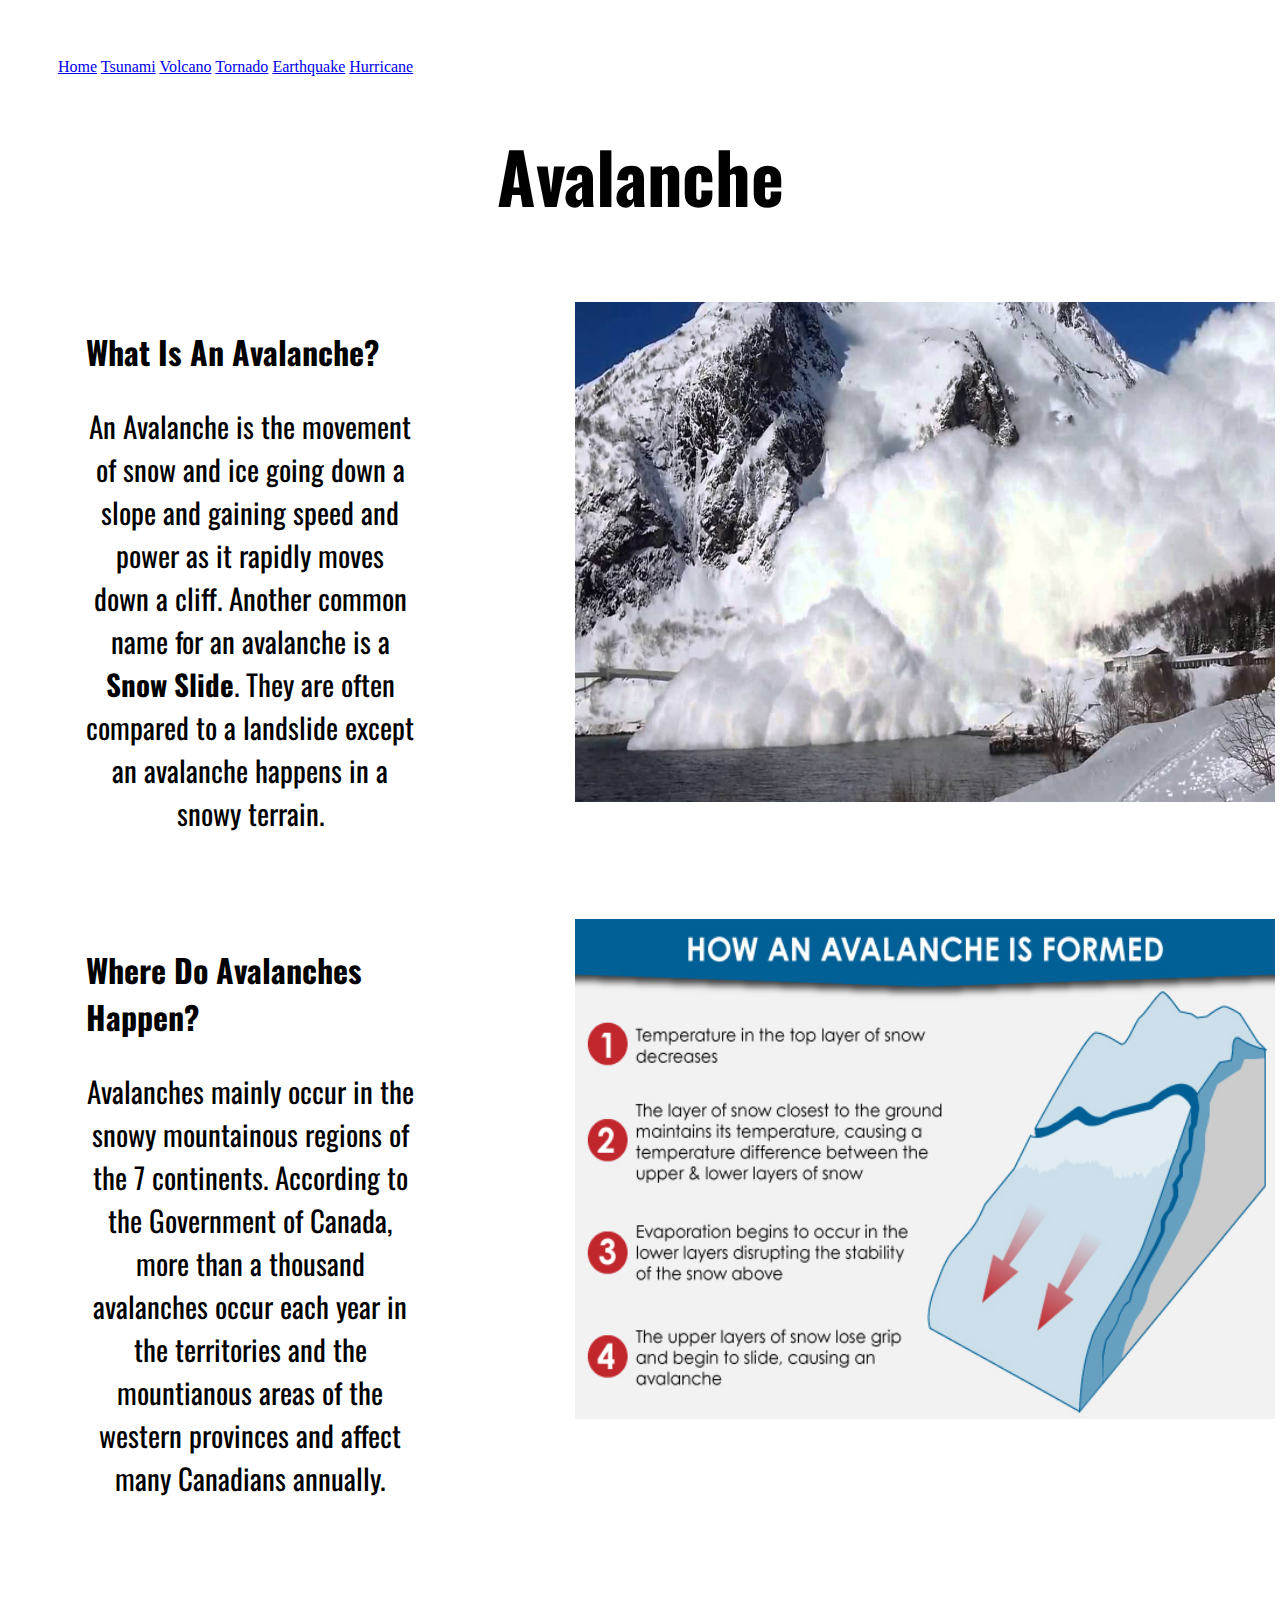
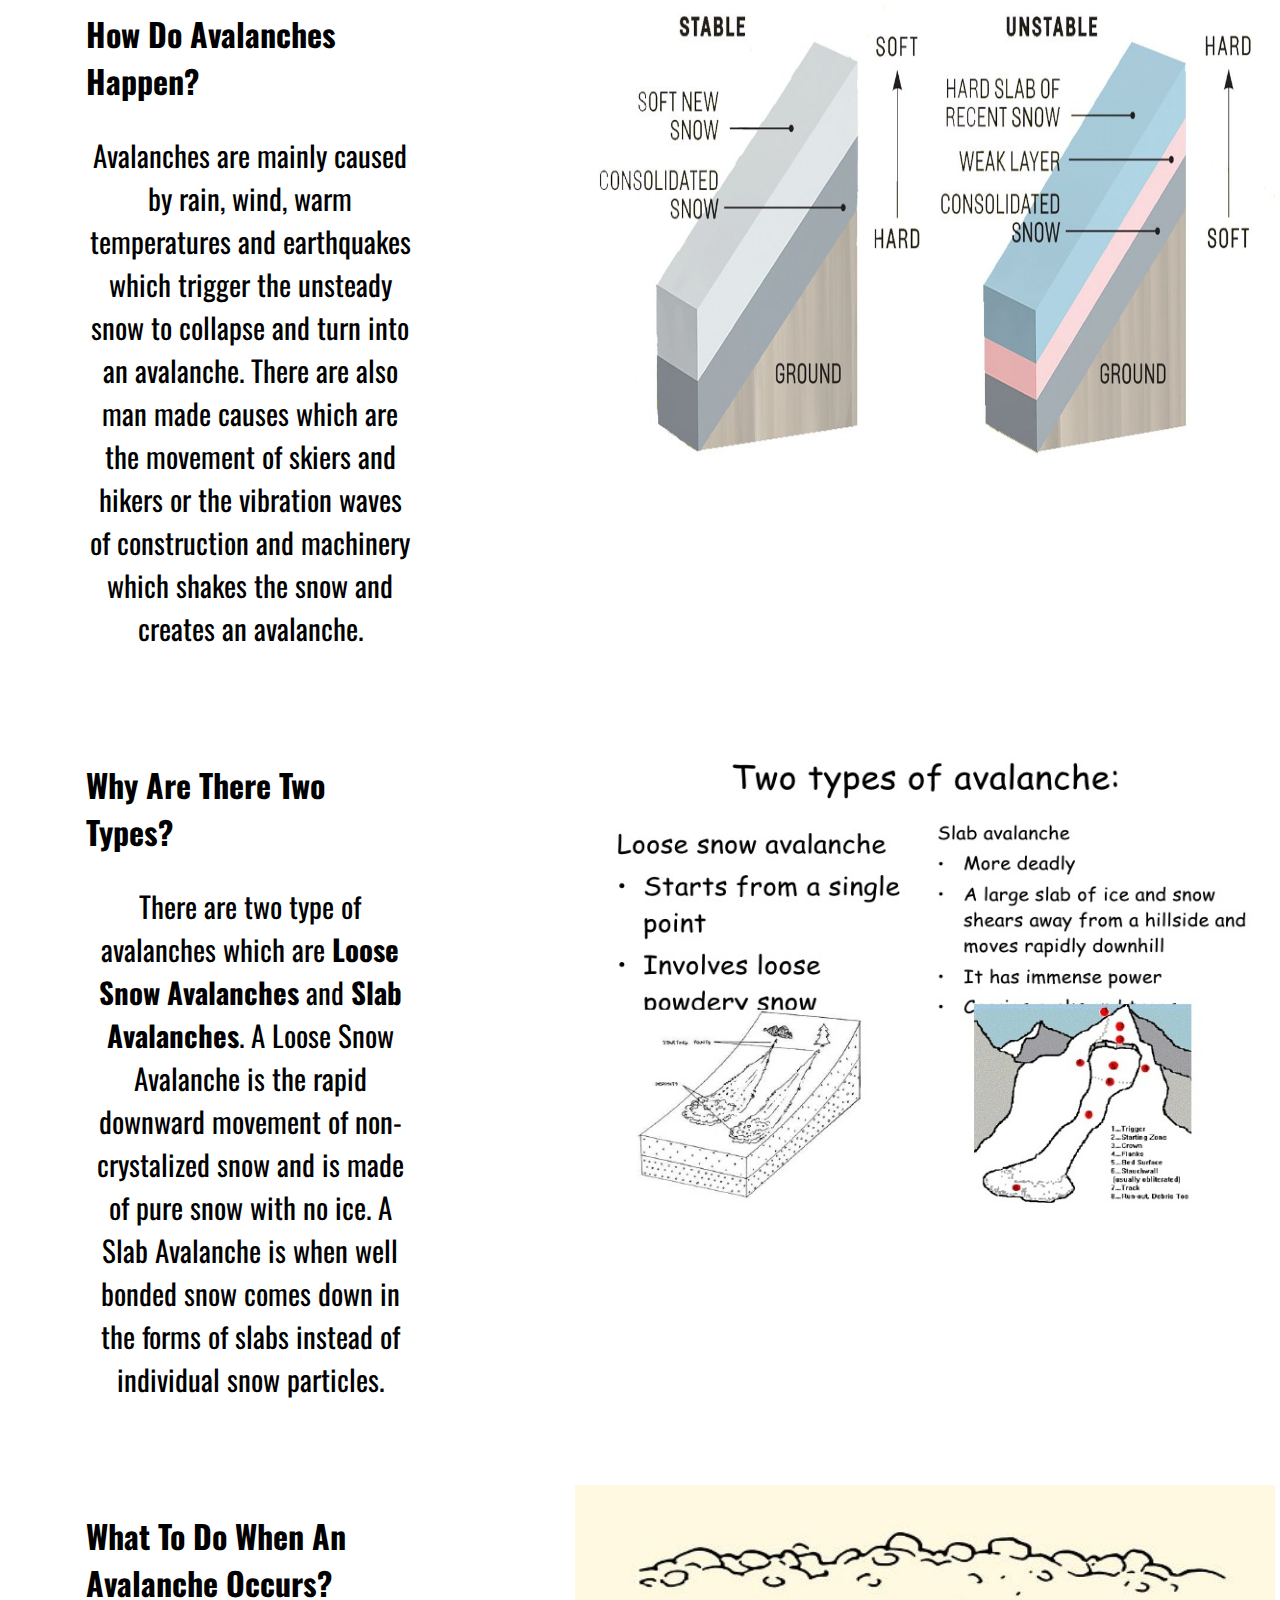
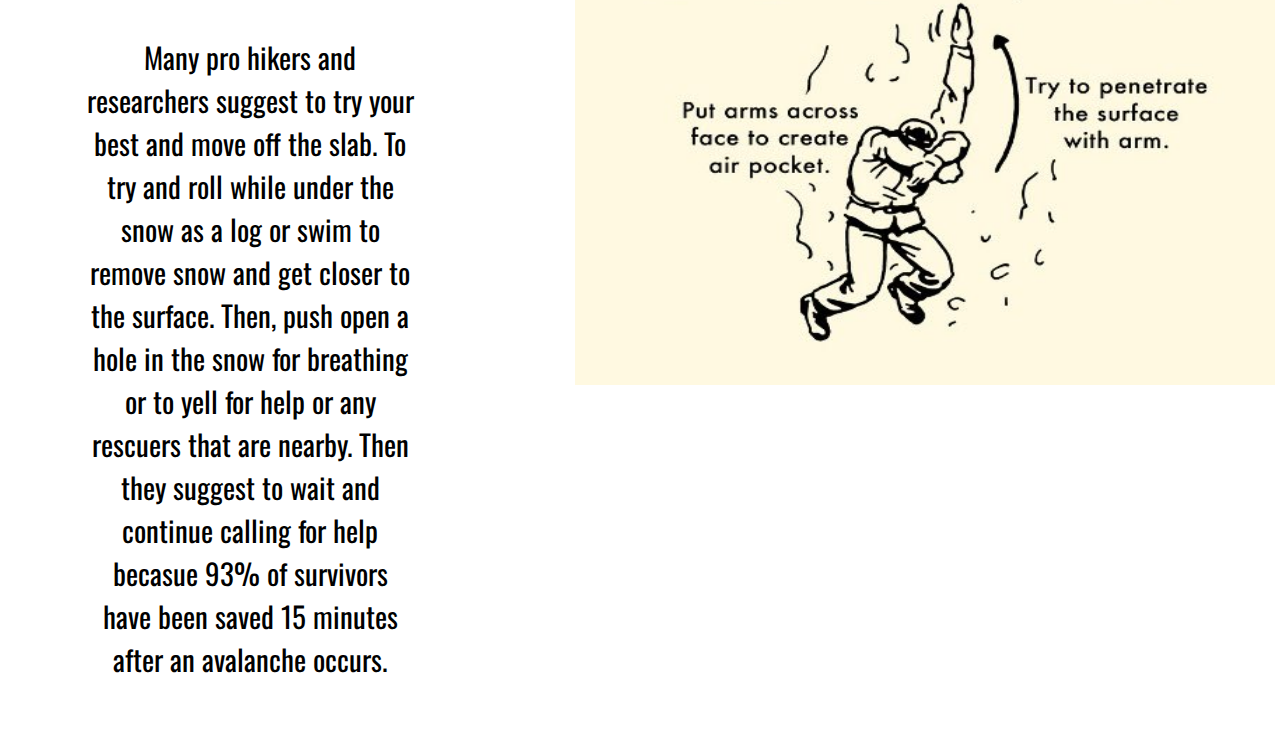
==== Avalanche.html @ 4d0003bf "Update Avalanche.html" ====
<!DOCTYPE html>
<html>
<head>
<link href="Avalanche.CSS" type="text/css" rel="stylesheet">
<link href="https://fonts.googleapis.com/css?family=Oswald" rel="stylesheet">  
  </head>
  <body>
  <a href="index.html">Home</a>
  <a href="Tsunami.html">Tsunami</a>
  <a href="Volcano.html">Volcano</a>
  <a href="Tornado.html">Tornado</a>
  <a href="Earthquake.html">Earthquake</a>
  <a href="Hurricanes.html">Hurricane</a>
    <h1>Avalanche</h1>
  <div class="grid">
     <div class="box a"><h2>What Is An Avalanche?</h2>
     <p>An Avalanche is the movement of snow and ice going down a slope and gaining speed and power as it rapidly moves down a cliff. Another
       common name for an avalanche is a <strong>Snow Slide</strong>. They are often compared to a landslide except an avalanche happens in a
       snowy terrain.</p></div>
    <div class="box b"></div>
    <div class="box c"><img src="What is an Avalanche.jpg"></div>
    <div class="box d"><h2>Where Do Avalanches Happen?</h2>
       <p>Avalanches mainly occur in the snowy mountainous regions of the 7 continents. According to the Government of Canada, more than a
         thousand avalanches occur each year in the territories and the mountianous areas of the western provinces and affect many Canadians
         annually.</p></div>
    <div class="box e"></div>
       <div class="box f"><img src="avalanche-formation.jpg"/></div>
       <div class="box g"><h2>How Do Avalanches Happen?</h2>
       <p>Avalanches are mainly caused by rain, wind, warm temperatures and earthquakes which trigger the unsteady snow to collapse and turn
         into an avalanche. There are also man made causes which are the movement of skiers and hikers or the vibration waves of construction
         and machinery which shakes the snow and creates an avalanche.</p></div>
    <div class="box h"></div>
    <div class="box i"><img src="avalanche-snowpack-chart- How Avalanches happen.jpg"/></div>
       <div class="box j"><h2>Why Are There Two Types?</h2>
       <p>There are two type of avalanches which are <strong>Loose Snow Avalanches</strong> and <strong>Slab Avalanches</strong>. A Loose Snow
         Avalanche is the rapid downward movement of non-crystalized snow and is made of pure snow with no ice. A Slab Avalanche is when well bonded
         snow comes down in the forms of slabs instead of individual snow particles.</p></div>
    <div class="box k"></div>
    <div class="box l"><img src="l10-avalanche-4-728-TWi types of avalanches.jpg"/></div>
       <div class="box m"><h2>What To Do When An Avalanche Occurs?</h2>
       <p>Many pro hikers and researchers suggest to try your best and move off the slab. To try and roll while under the snow as a log or 
         swim to remove snow and get closer to the surface. Then, push open a hole in the snow for breathing or to yell for help or any rescuers that
         are nearby. Then they suggest to wait and continue calling for help becasue 93% of survivors have been saved 15 minutes after an avalanche
         occurs.</p></div>
    <div class="box m"></div>
    <div class="box o"><img src="WHat to do during Avalanche.jpg"/></div>
     </div>
  </body>
</html>
---- Avalanche.CSS ----
body {
 background: #ffffff;
 margin: 20x;
 padding: 50px;
}

p {
 colour: #ffffff;
 background-color:;
 font-family: 'Oswald', sans-serif;
 font-size: 29px;
 text-align: center
}

h1 {
 font-family: 'Oswald', sans-serif;
 position: center;
 font-size: 70px;
 text-align: center;
}

h2 {
 font-family: 'Oswald', sans-serif;
 font-size: 32px;
}

h3 {
  font-size: 29px
}
li {
 font-family: 'Oswald', sans-serif;
  font-size: 25px;
}

.grid {
  font-family: 'Oswald', sans-serif;
  width: 1000x;
  height: 1600px;
  display: grid;
  grid-template-columns:33% 9% 30%;
  grid-template-rows:30% 30% 20;
}

.main image {
text-align: center;
}

.box {
  background-color: white;
  color: black;
  border-radius: 5px;
  padding: 28px;
}

img {    
  height:500px;
  width: 700px;  
 }

hr {
  height: 0px;
  color: black;
}
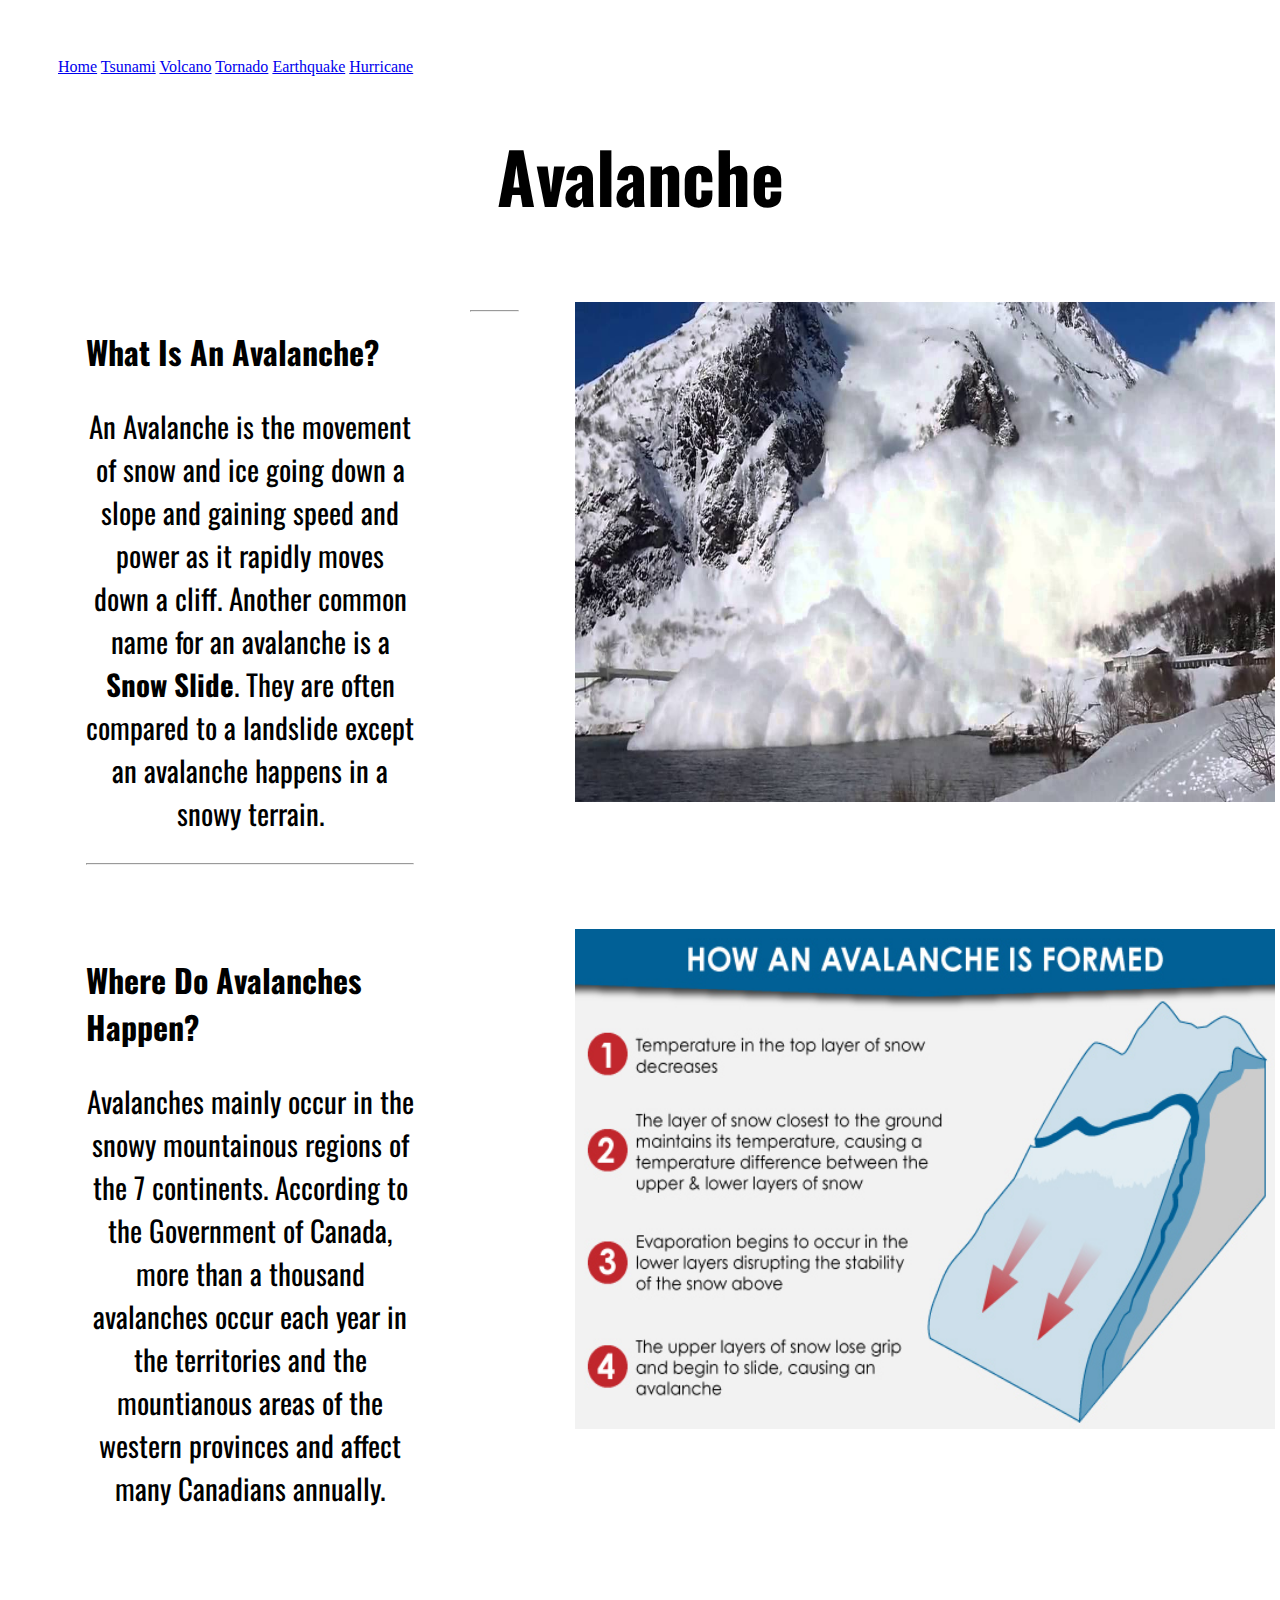
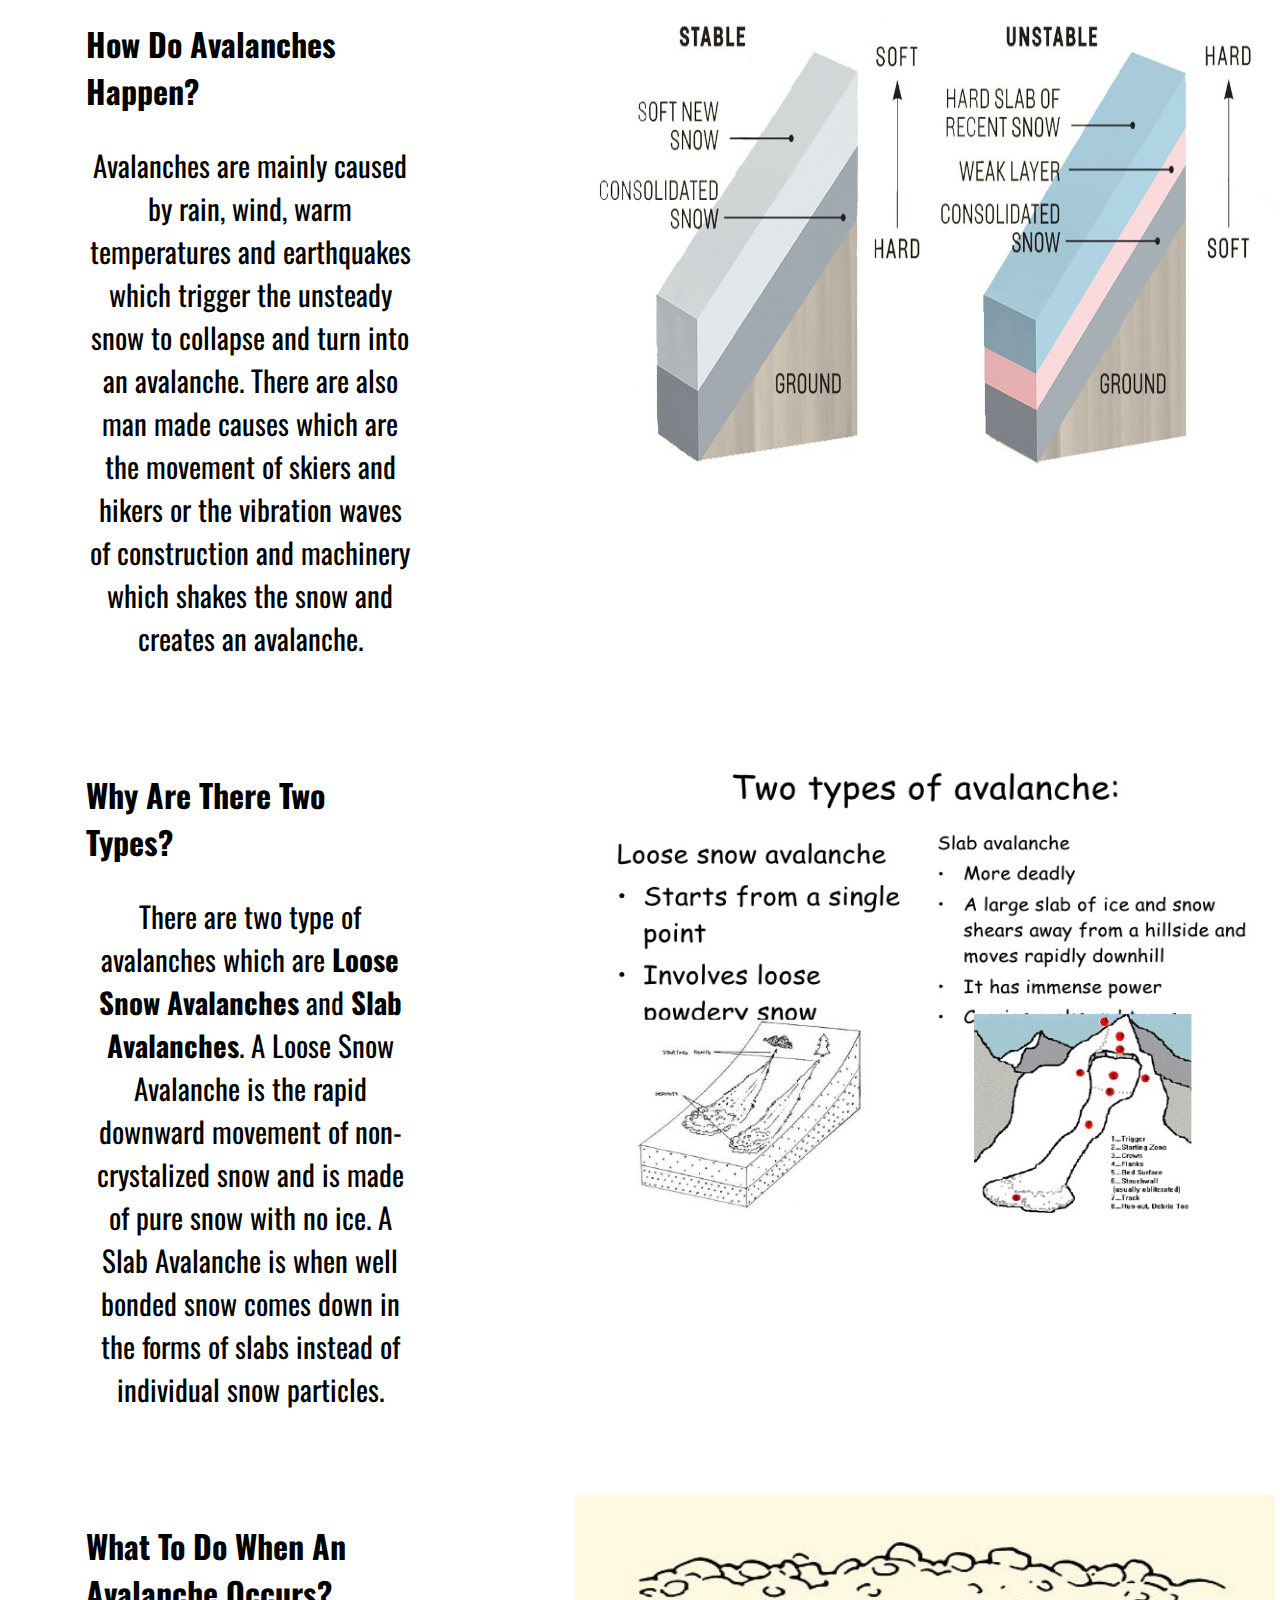
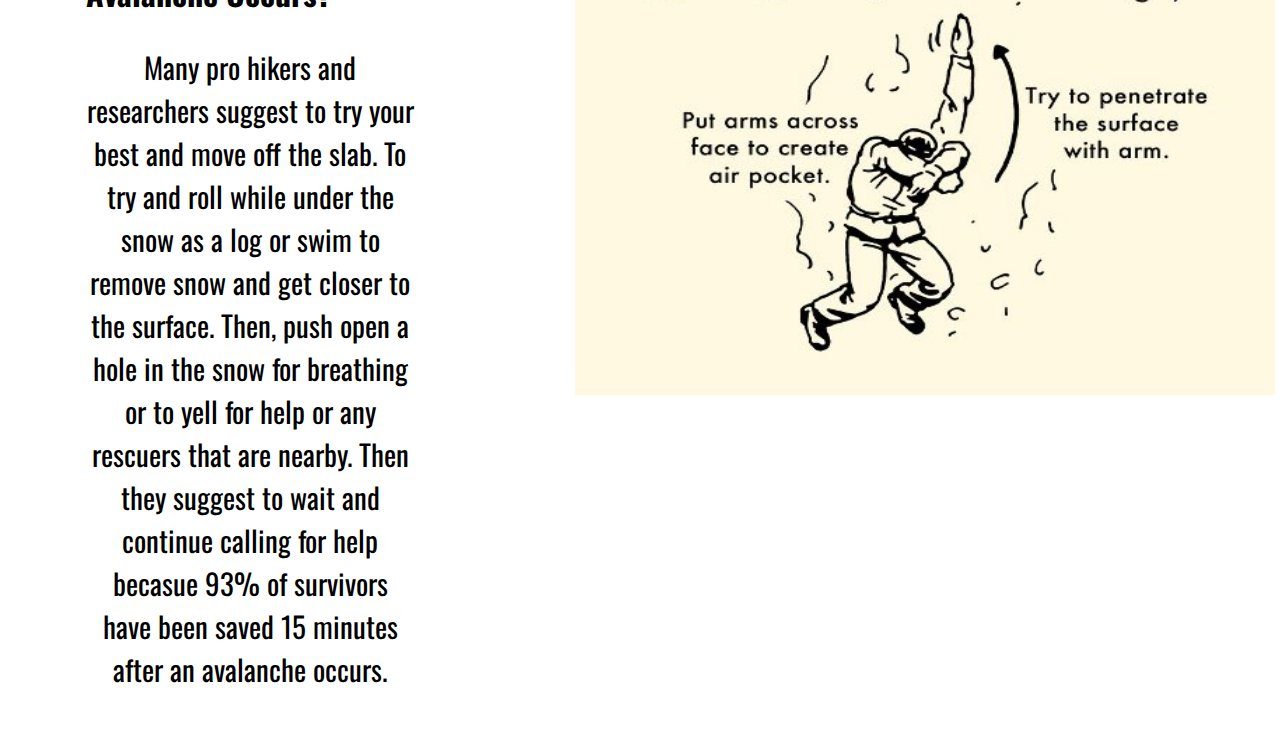
==== commit f677143a: "Update Avalanche.html" ====
--- a/Avalanche.html
+++ b/Avalanche.html
@@ -16,8 +16,8 @@
      <div class="box a"><h2>What Is An Avalanche?</h2>
      <p>An Avalanche is the movement of snow and ice going down a slope and gaining speed and power as it rapidly moves down a cliff. Another
        common name for an avalanche is a <strong>Snow Slide</strong>. They are often compared to a landslide except an avalanche happens in a
-       snowy terrain.</p></div>
-    <div class="box b"></div>
+       snowy terrain.</p><hr size = "10"></div>
+    <div class="box b"><hr size = "10"></div>
     <div class="box c"><img src="What is an Avalanche.jpg"></div>
     <div class="box d"><h2>Where Do Avalanches Happen?</h2>
        <p>Avalanches mainly occur in the snowy mountainous regions of the 7 continents. According to the Government of Canada, more than a
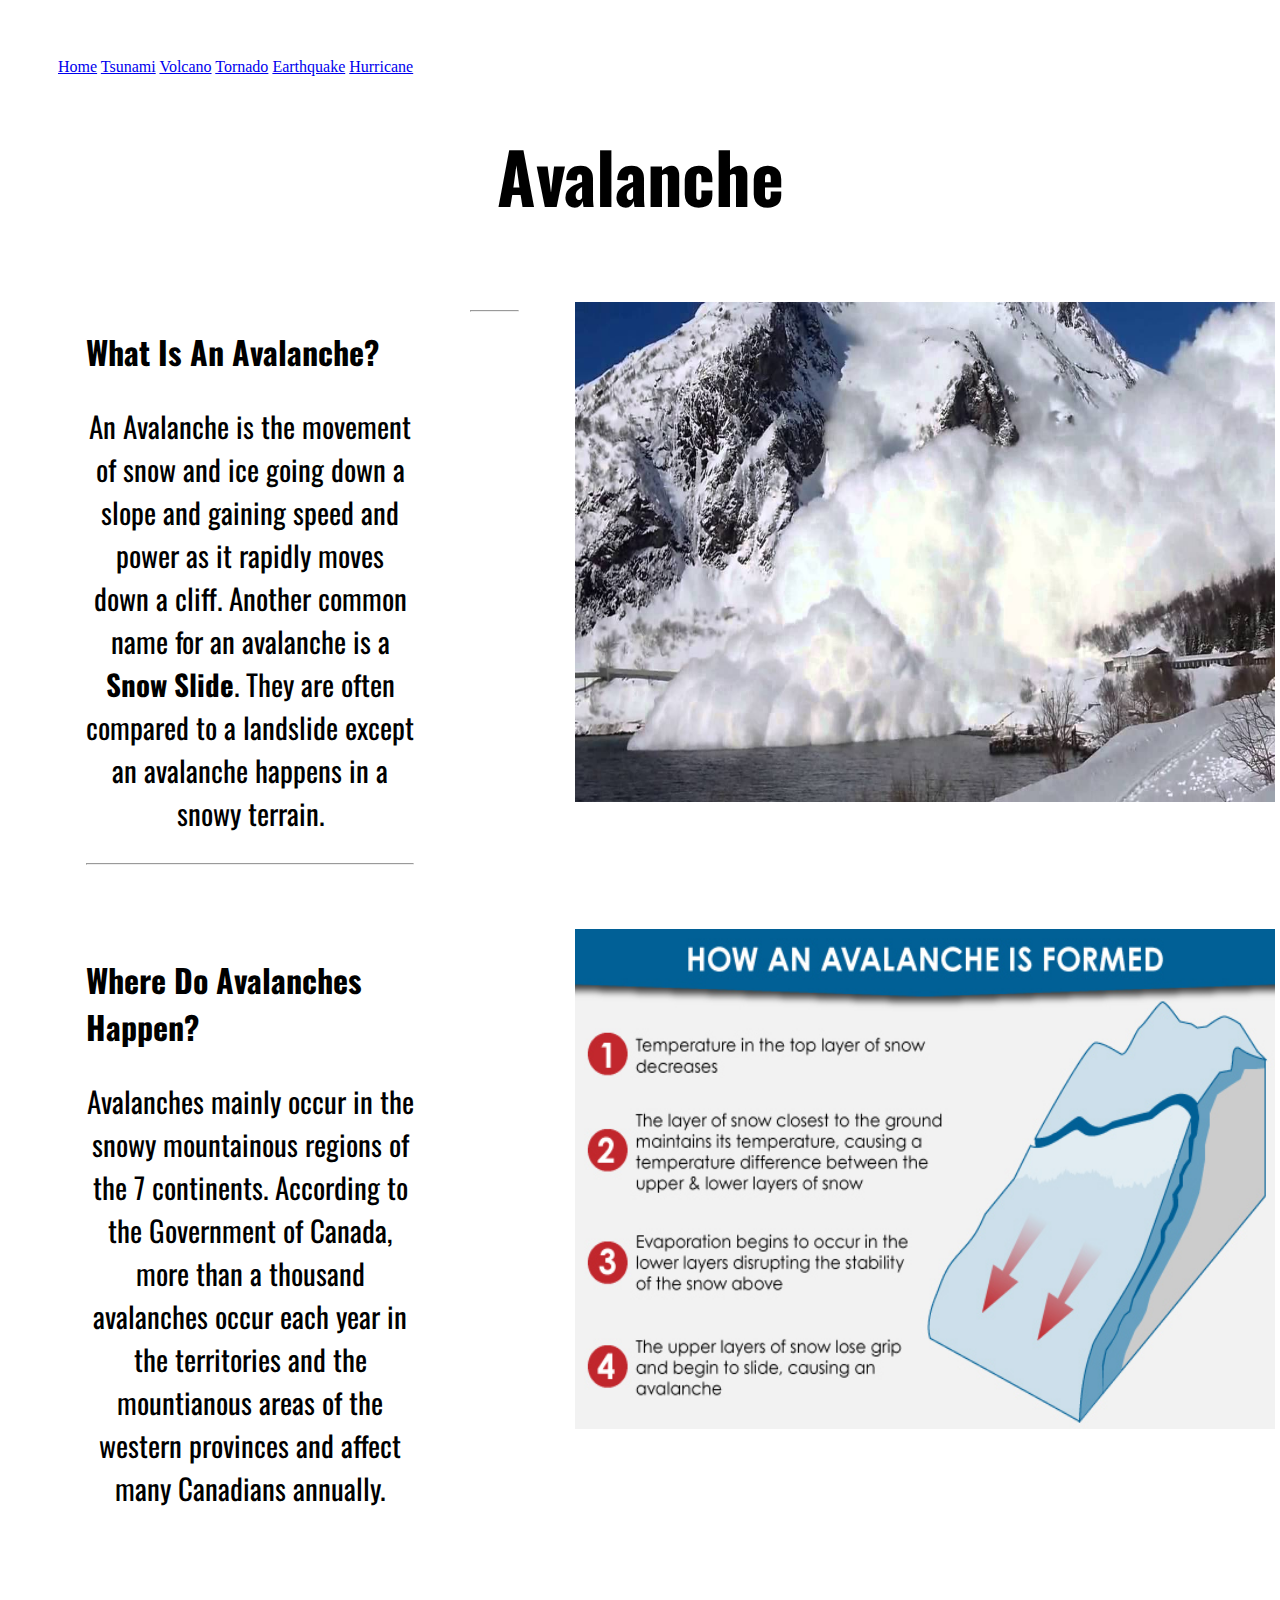
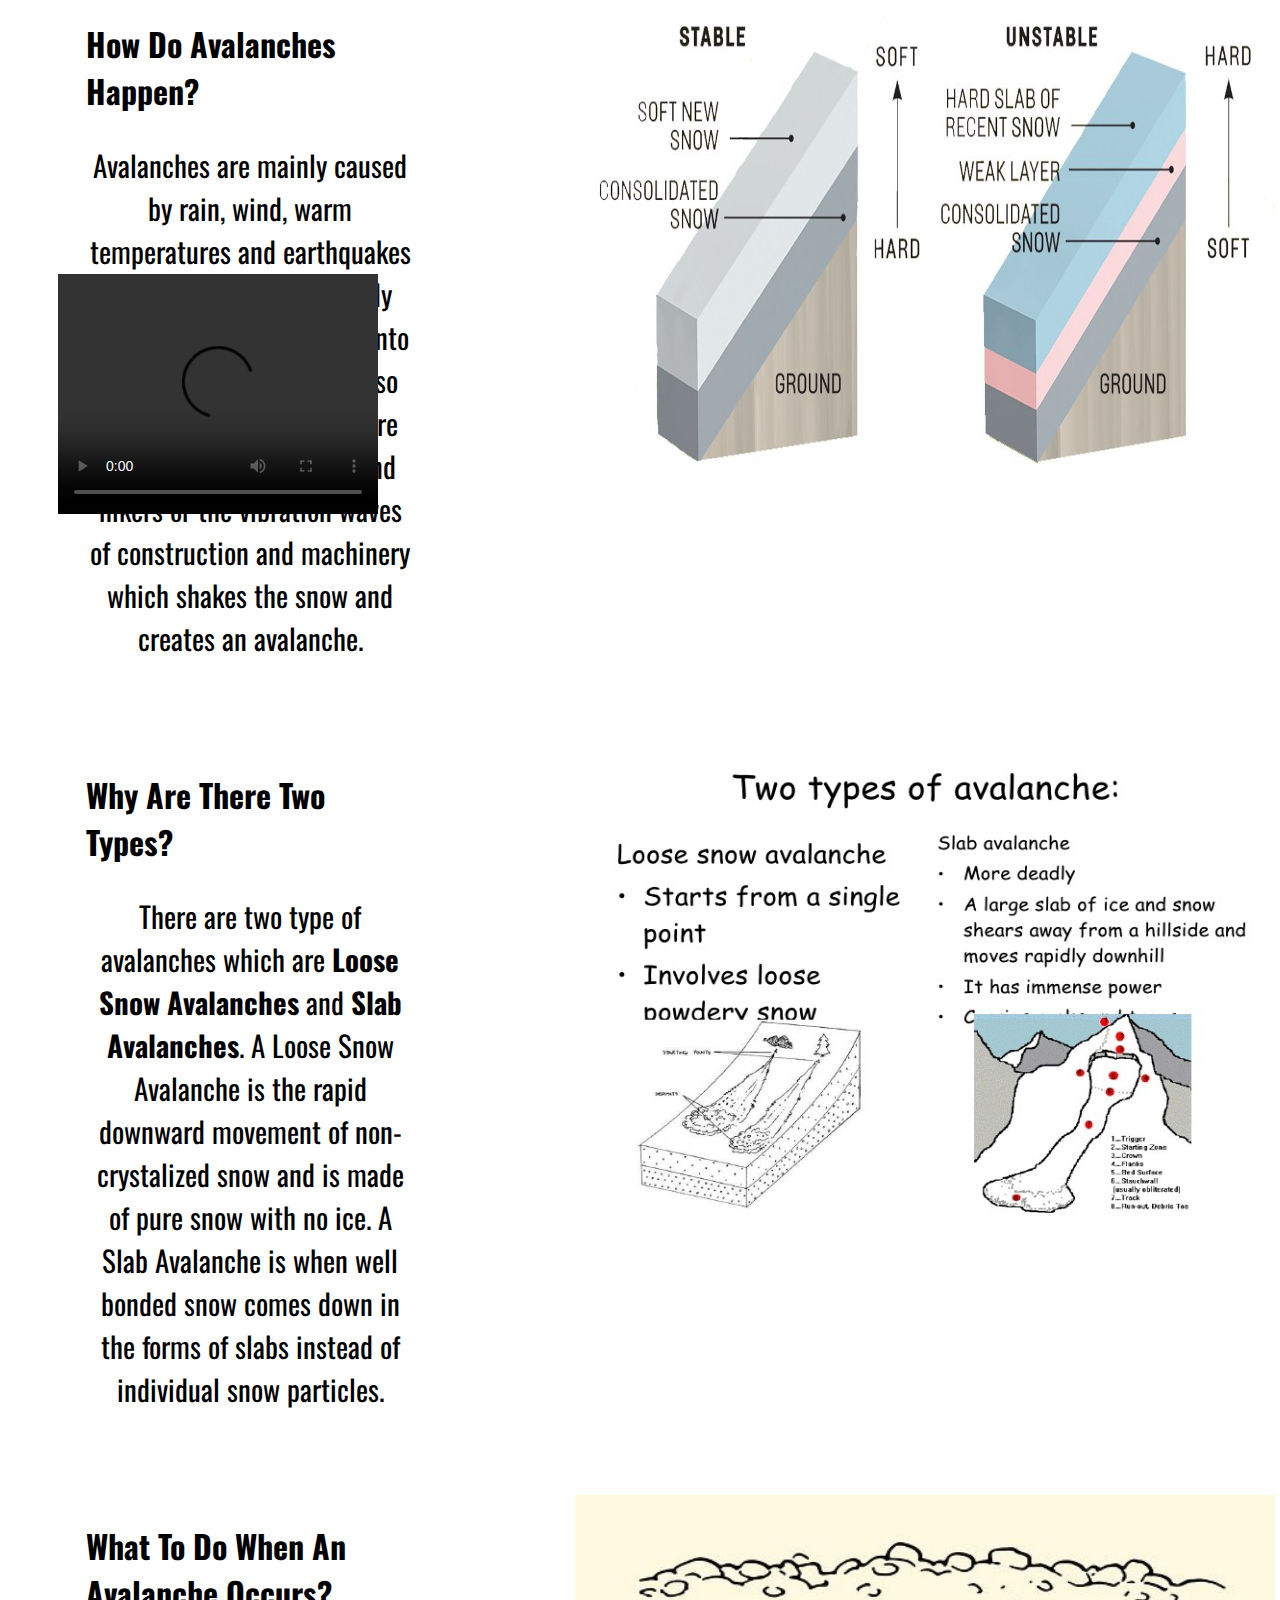
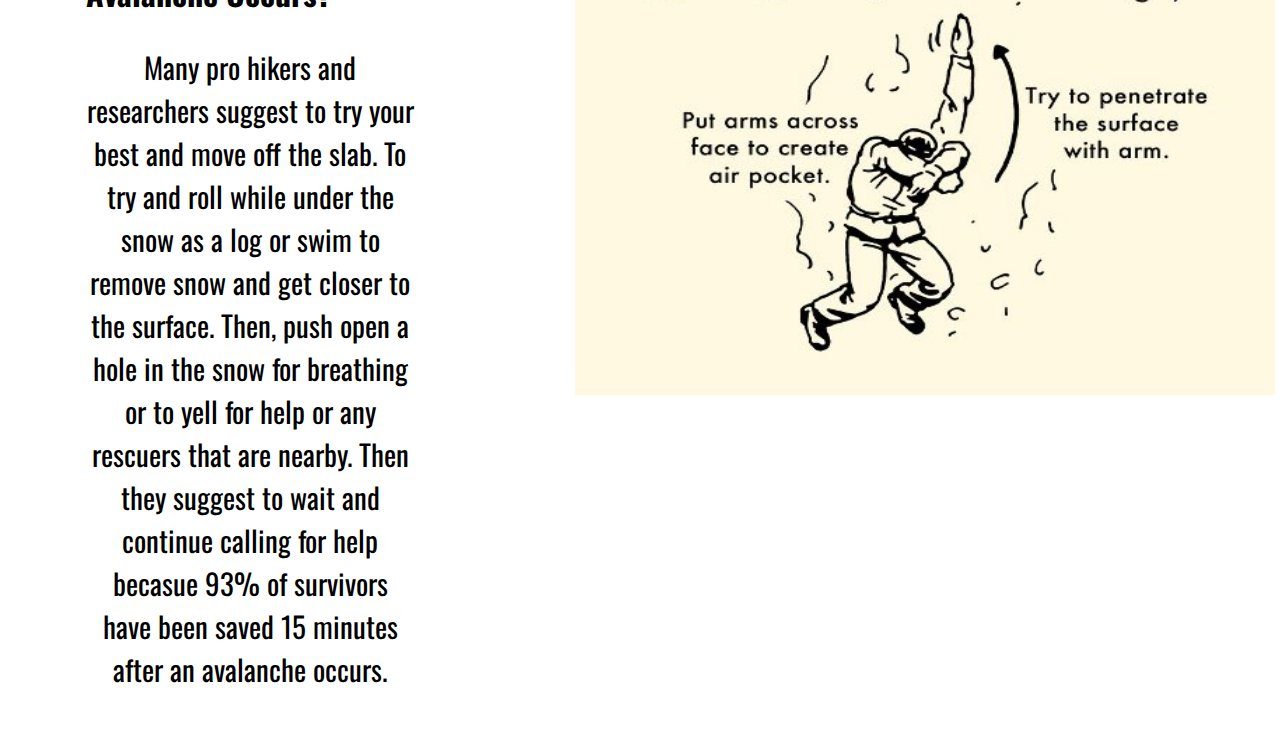
==== commit db798524: "Update Avalanche.html" ====
--- a/Avalanche.html
+++ b/Avalanche.html
@@ -45,5 +45,9 @@
     <div class="box m"></div>
     <div class="box o"><img src="WHat to do during Avalanche.jpg"/></div>
      </div>
+    <video width="320" height="240" controls>
+  <source src="<iframe width="560" height="315" src="https://www.youtube.com/embed/wcr1Sl-T9S0" frameborder="0" gesture="media" allow="encrypted-media" allowfullscreen></iframe>
+  " type="video/mp4">
+</video>
   </body>
 </html>
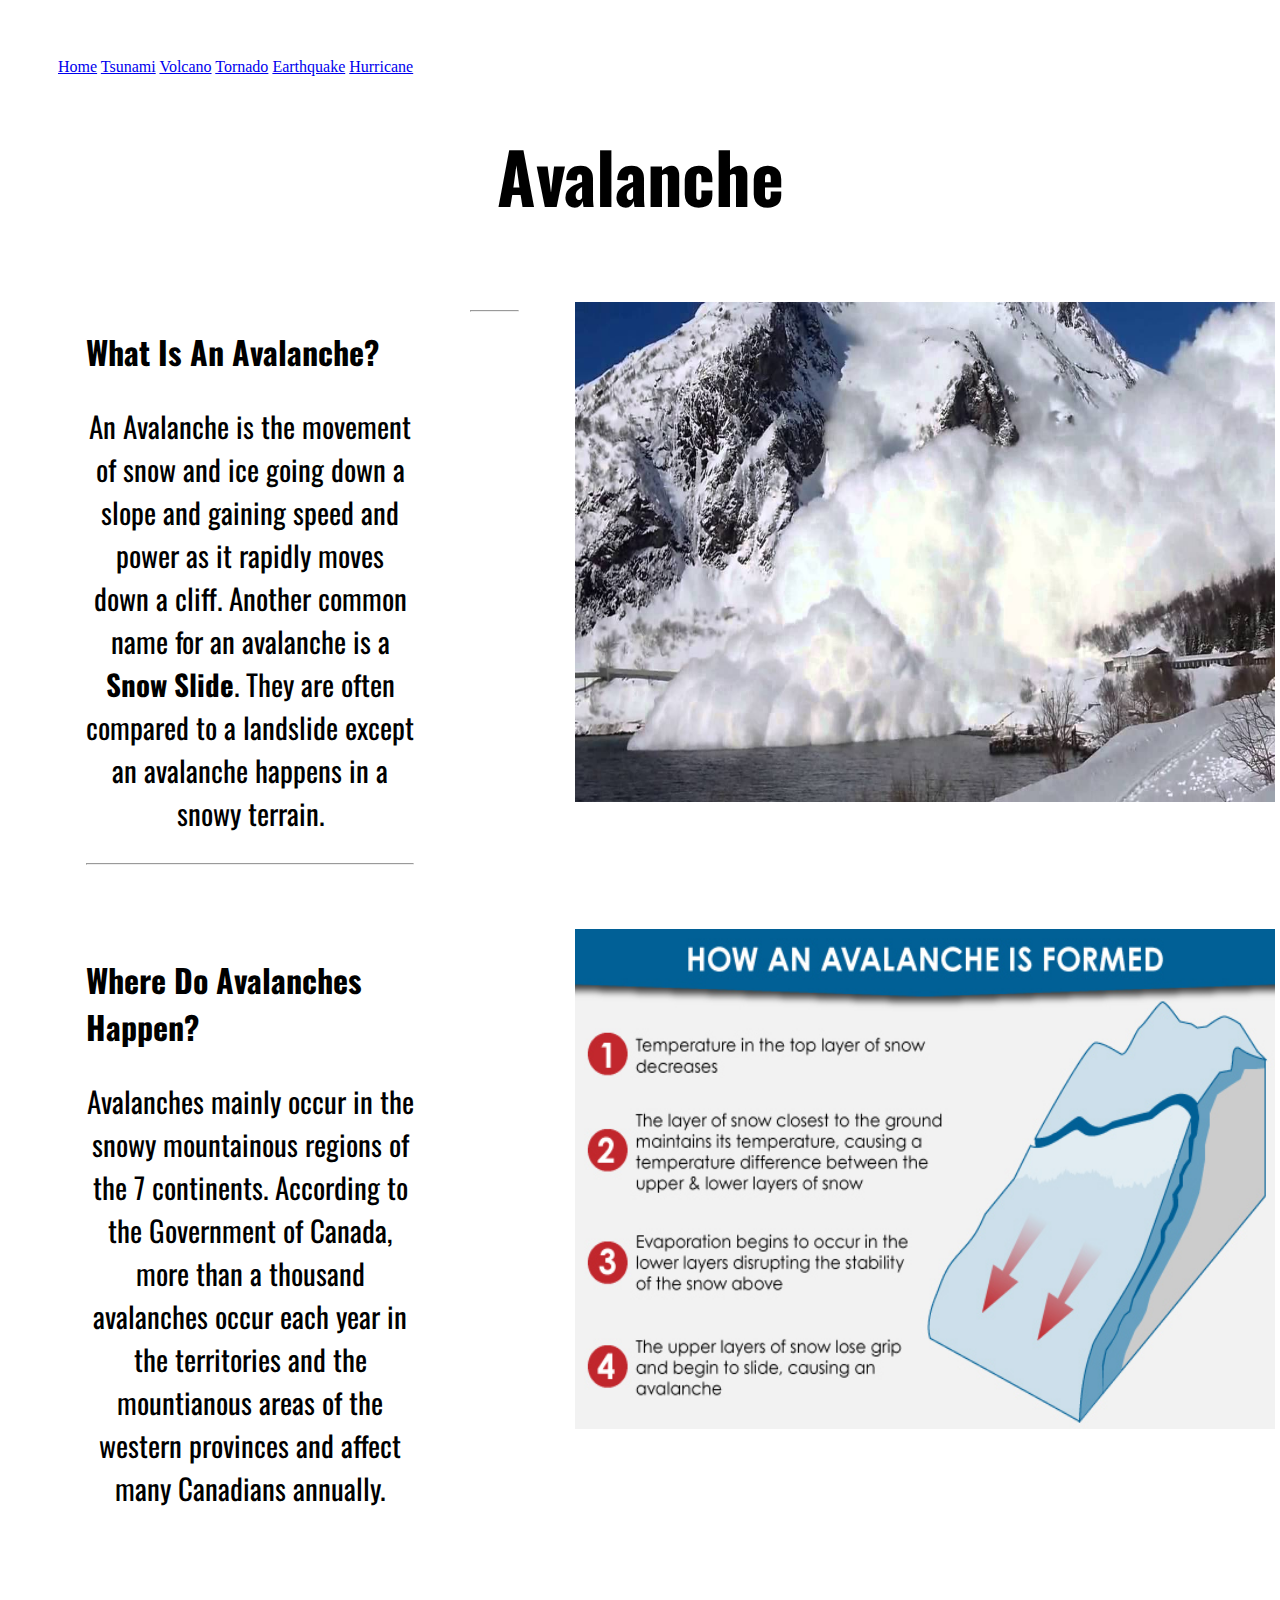
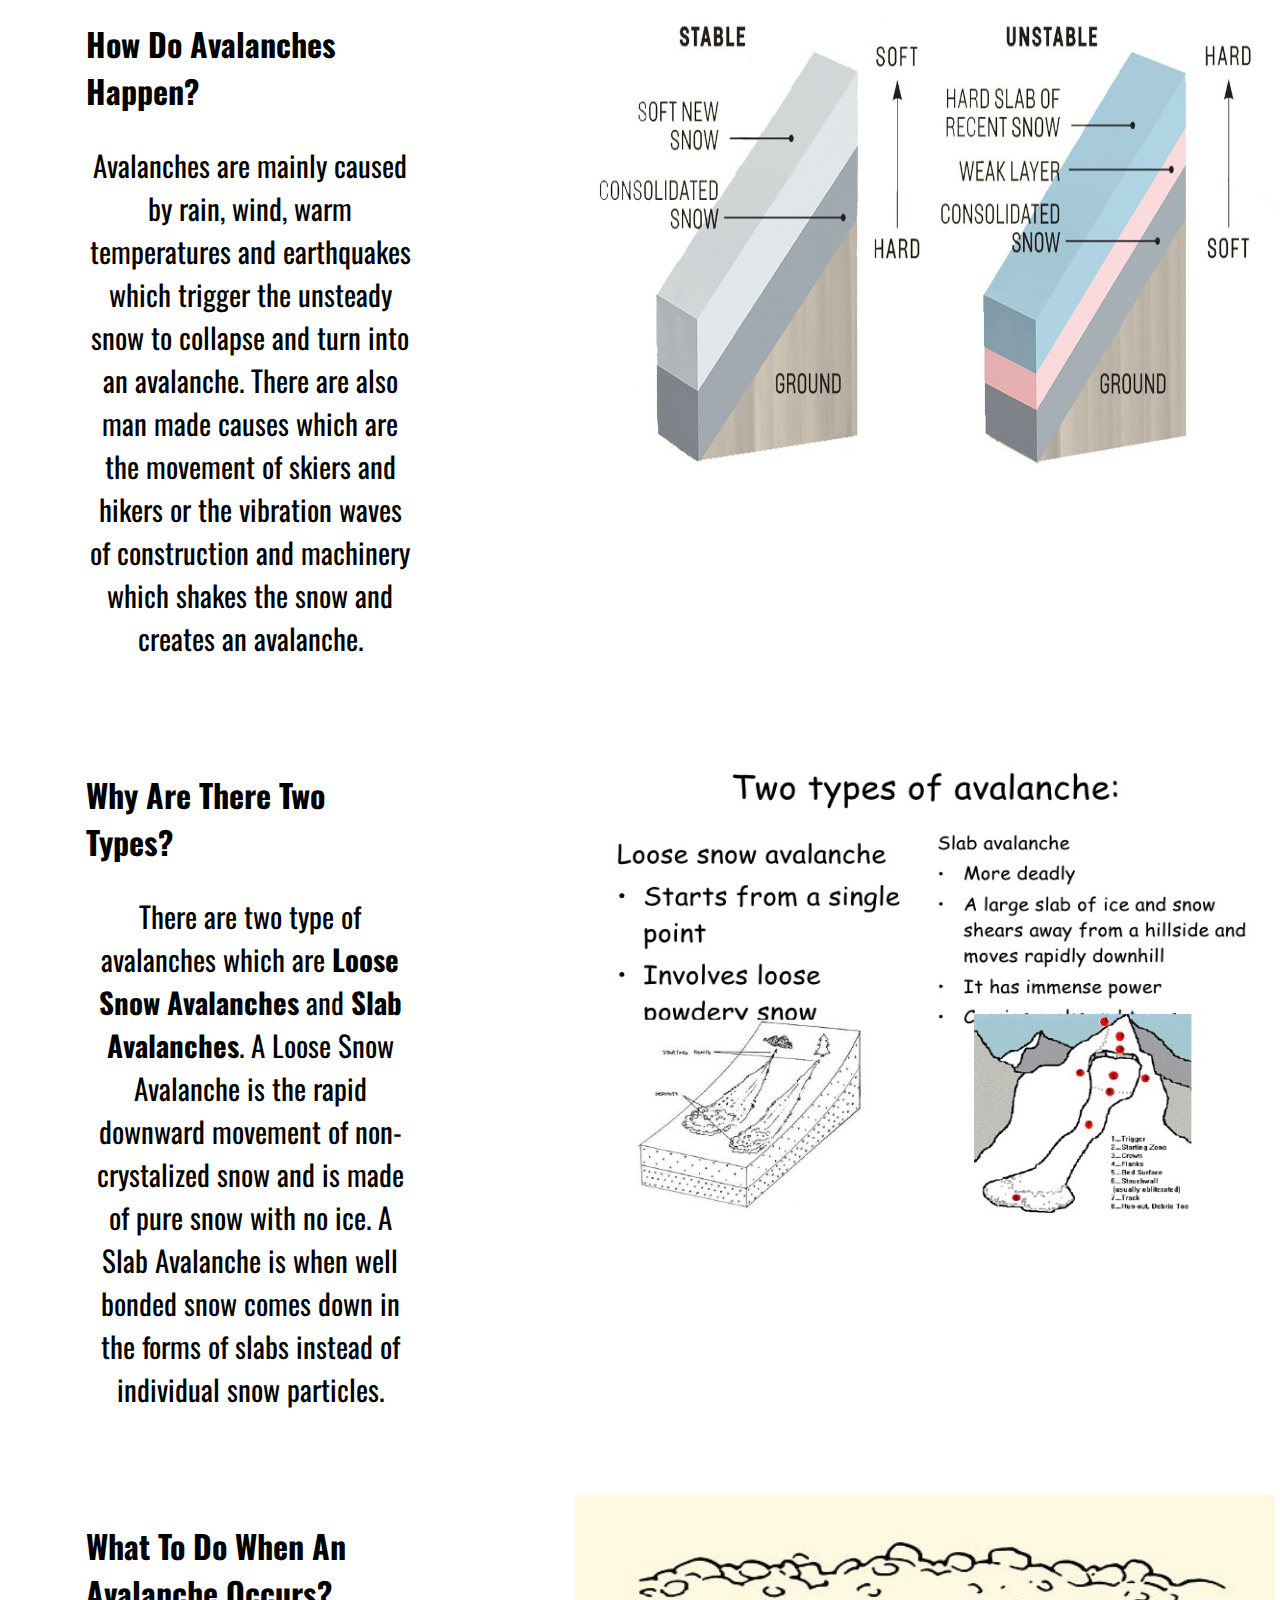
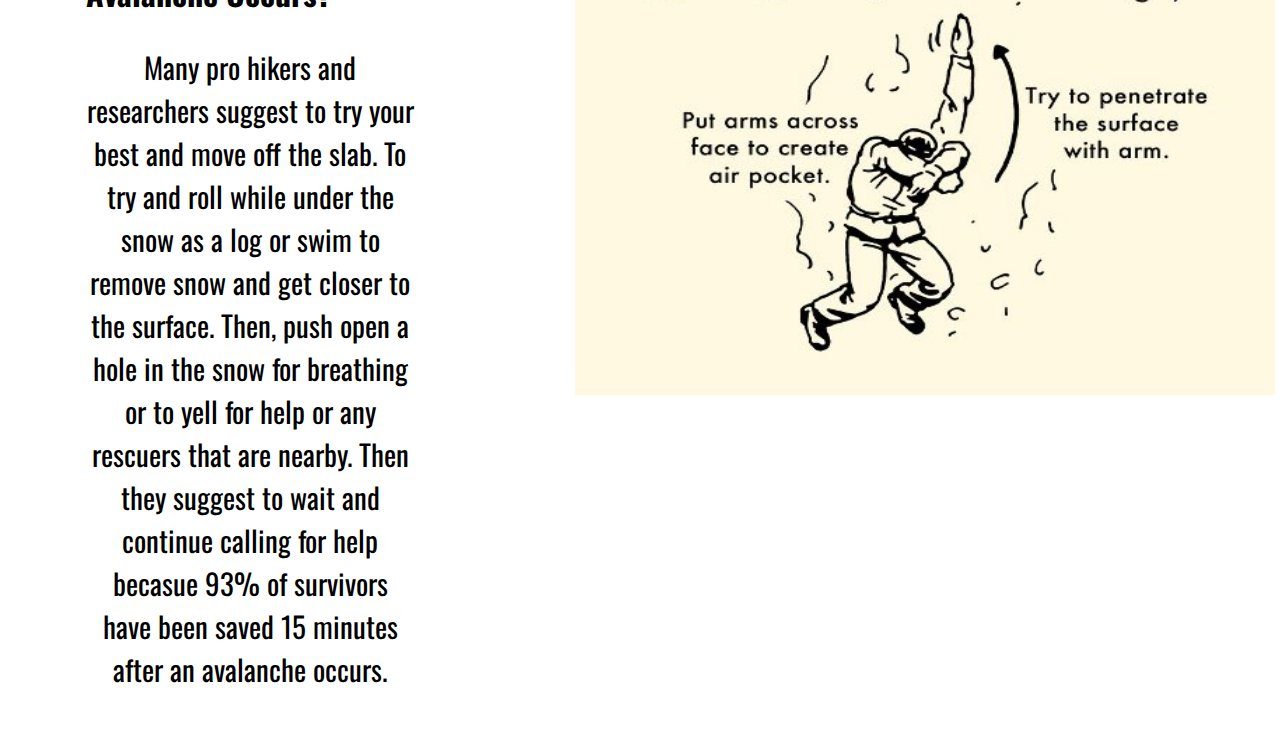
==== commit b3fe313d: "Update Avalanche.html" ====
--- a/Avalanche.html
+++ b/Avalanche.html
@@ -45,9 +45,5 @@
     <div class="box m"></div>
     <div class="box o"><img src="WHat to do during Avalanche.jpg"/></div>
      </div>
-    <video width="320" height="240" controls>
-  <source src="<iframe width="560" height="315" src="https://www.youtube.com/embed/wcr1Sl-T9S0" frameborder="0" gesture="media" allow="encrypted-media" allowfullscreen></iframe>
-  " type="video/mp4">
-</video>
   </body>
 </html>
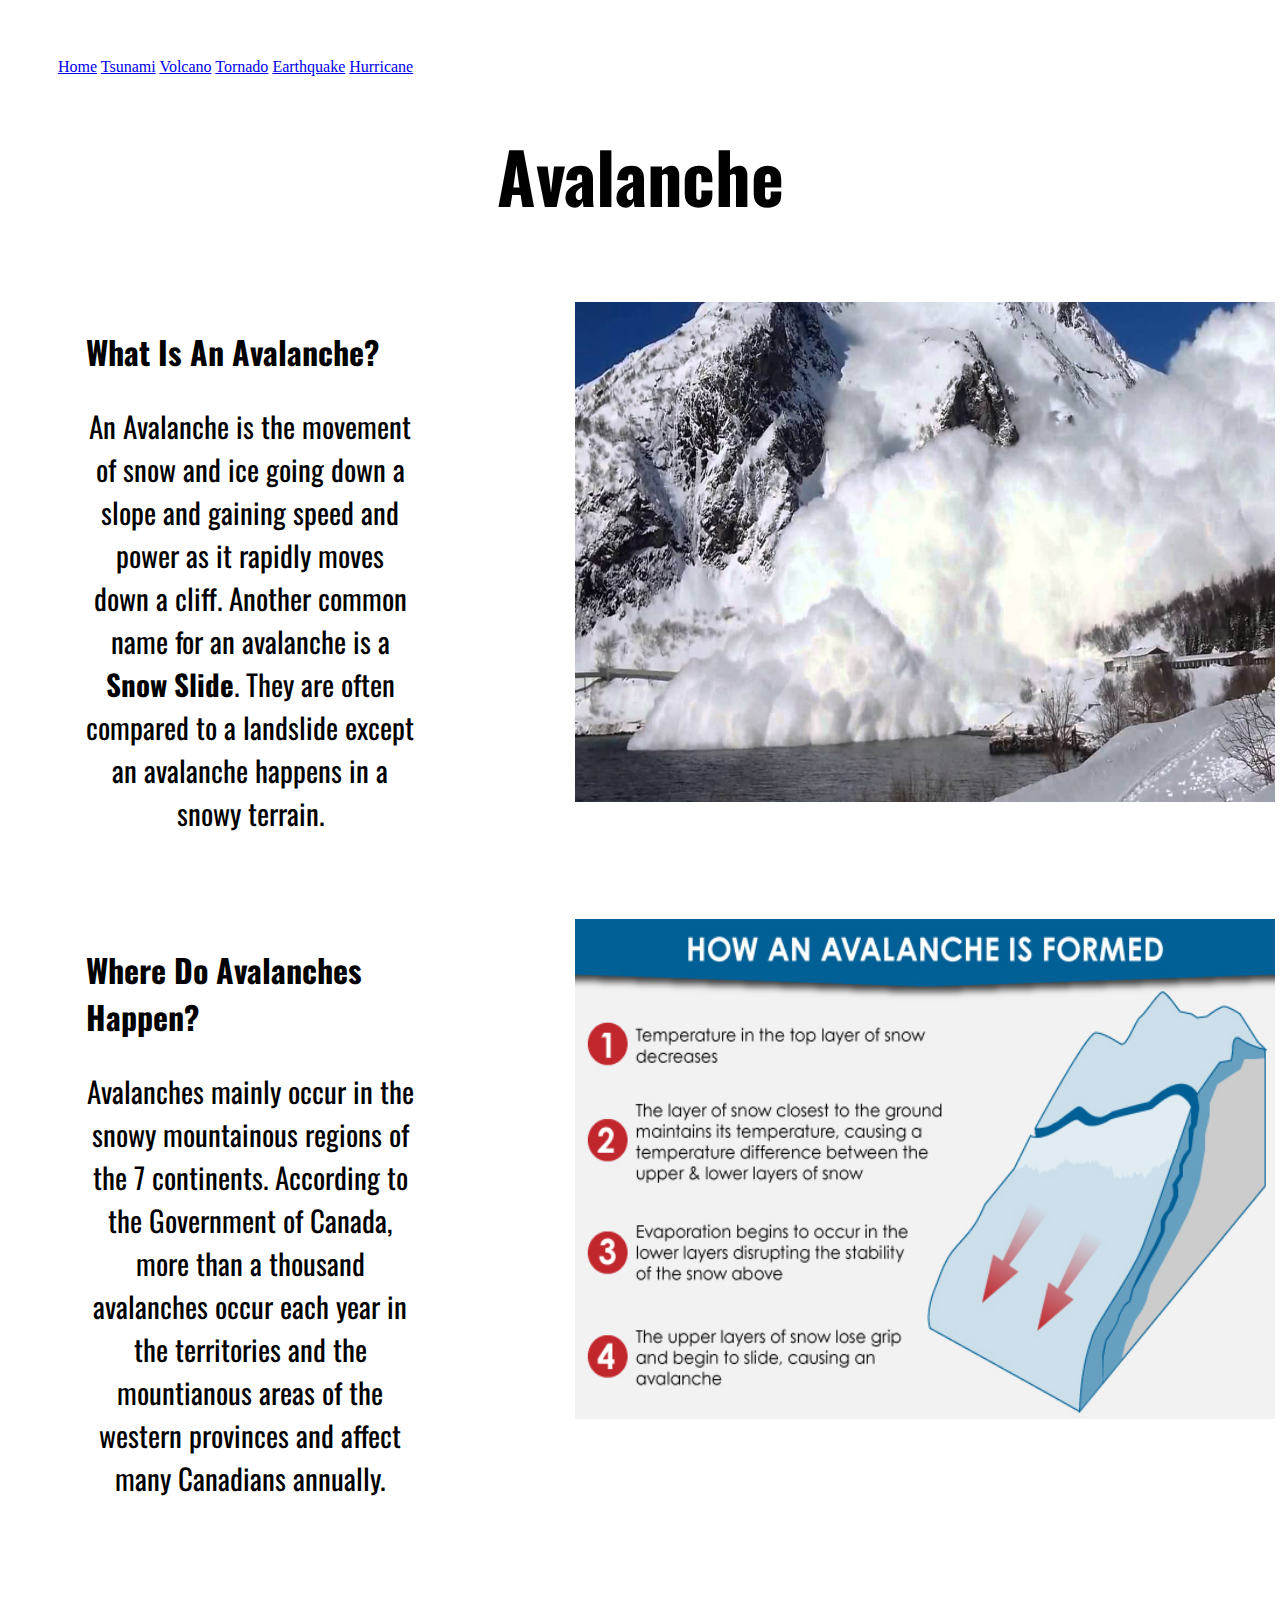
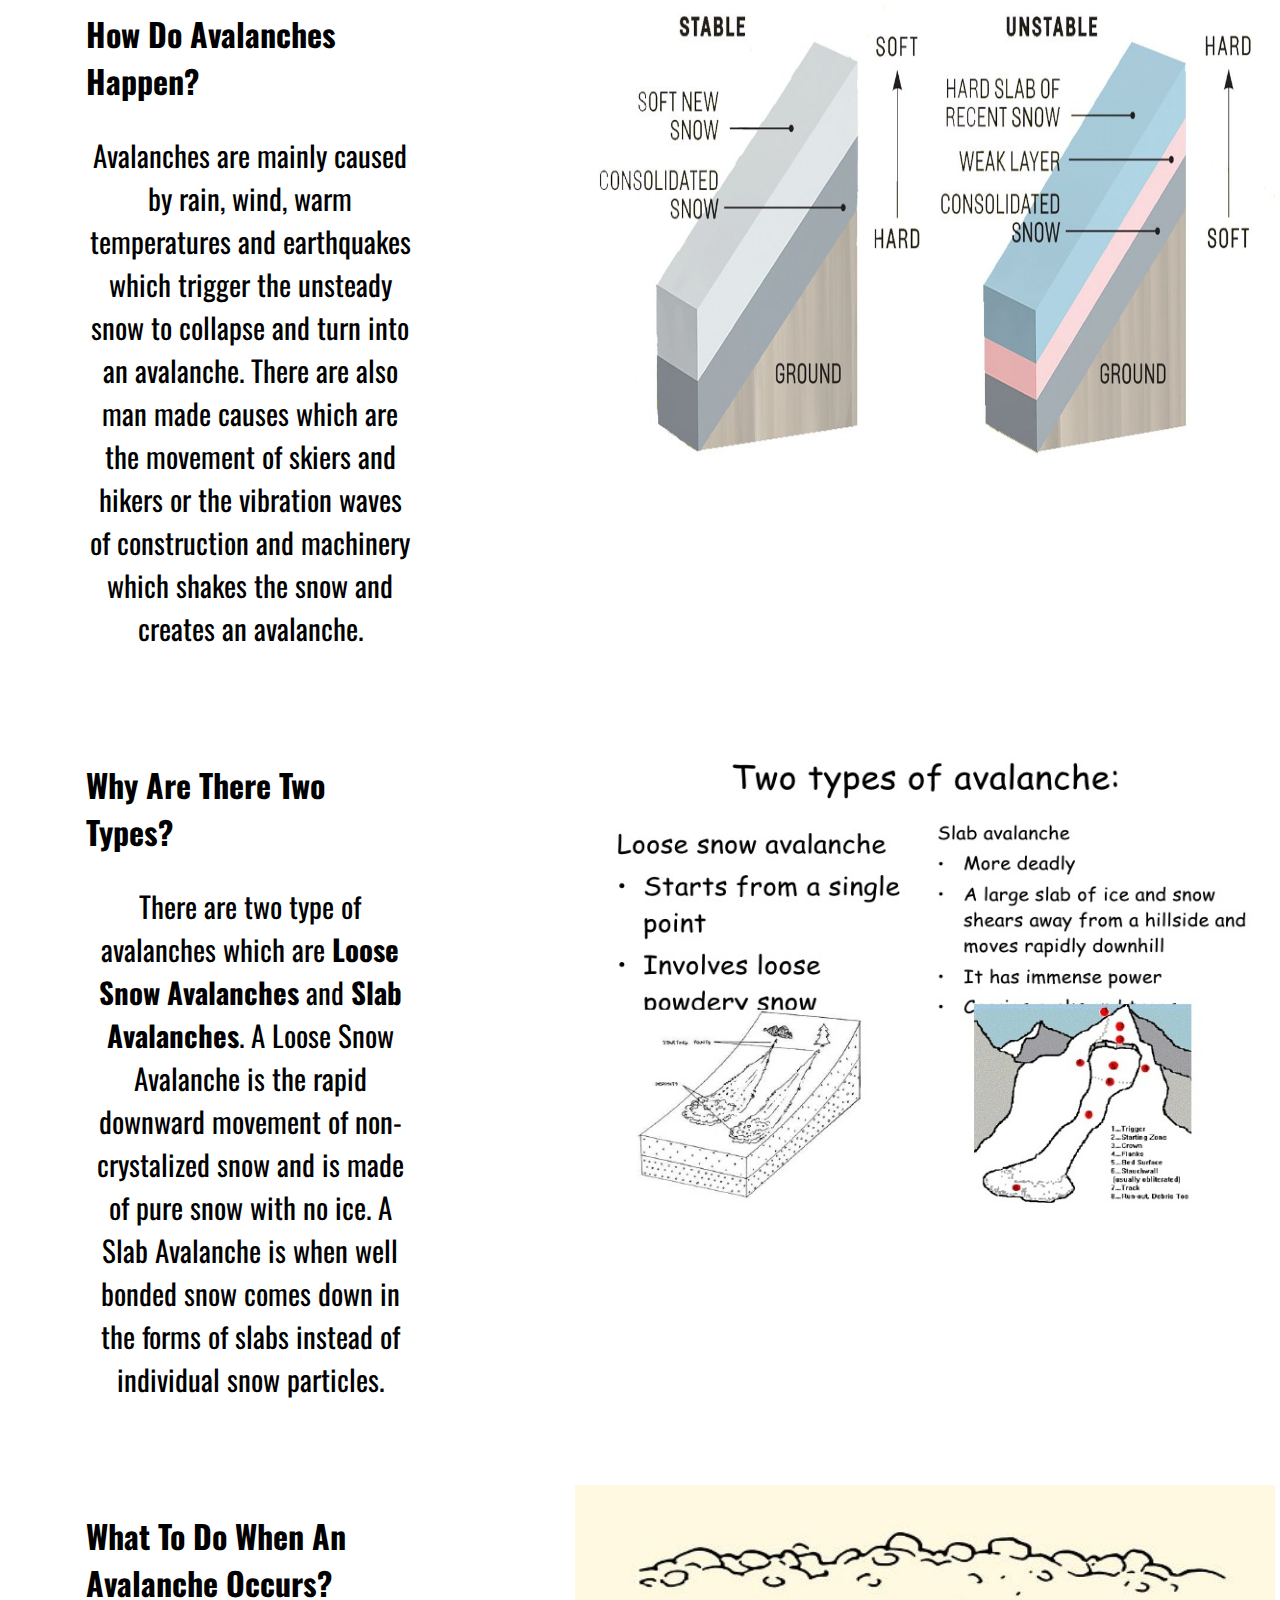
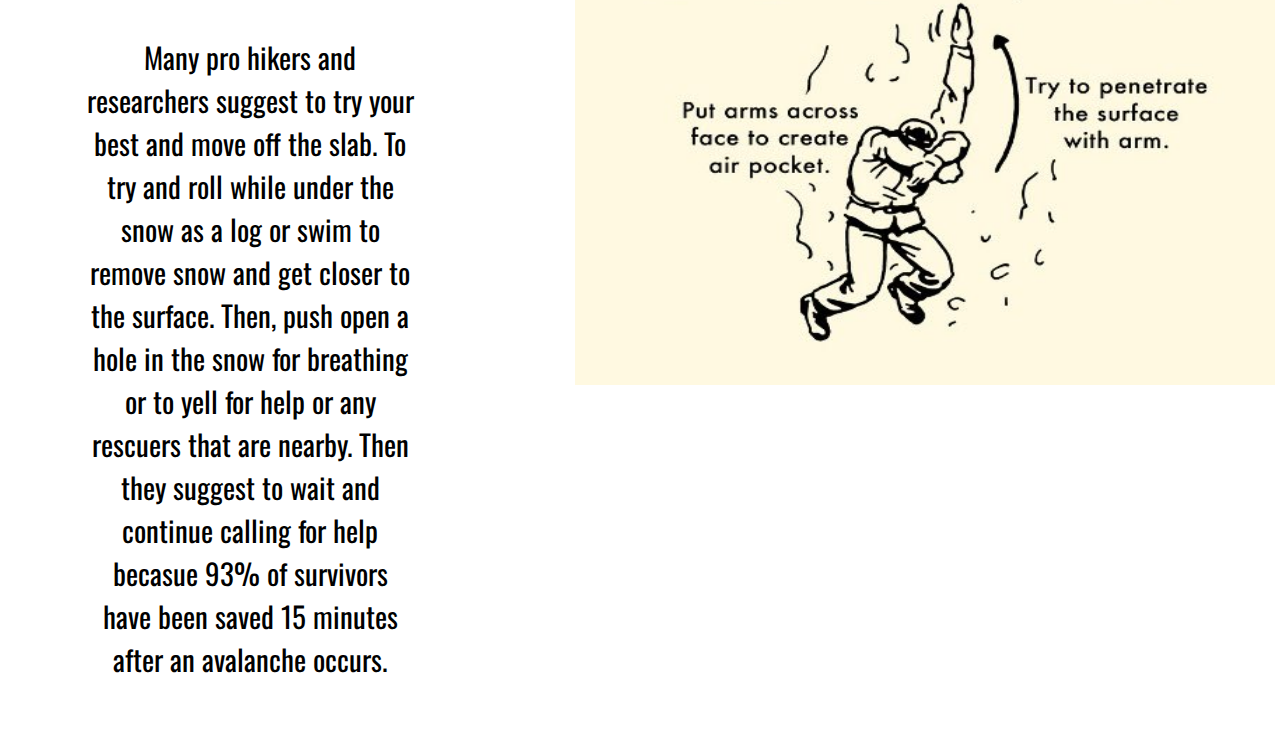
==== commit 0065ae64: "Update Avalanche.html" ====
--- a/Avalanche.html
+++ b/Avalanche.html
@@ -16,8 +16,8 @@
      <div class="box a"><h2>What Is An Avalanche?</h2>
      <p>An Avalanche is the movement of snow and ice going down a slope and gaining speed and power as it rapidly moves down a cliff. Another
        common name for an avalanche is a <strong>Snow Slide</strong>. They are often compared to a landslide except an avalanche happens in a
-       snowy terrain.</p><hr size = "10"></div>
-    <div class="box b"><hr size = "10"></div>
+       snowy terrain.</p></div>
+    <div class="box b"></div>
     <div class="box c"><img src="What is an Avalanche.jpg"></div>
     <div class="box d"><h2>Where Do Avalanches Happen?</h2>
        <p>Avalanches mainly occur in the snowy mountainous regions of the 7 continents. According to the Government of Canada, more than a
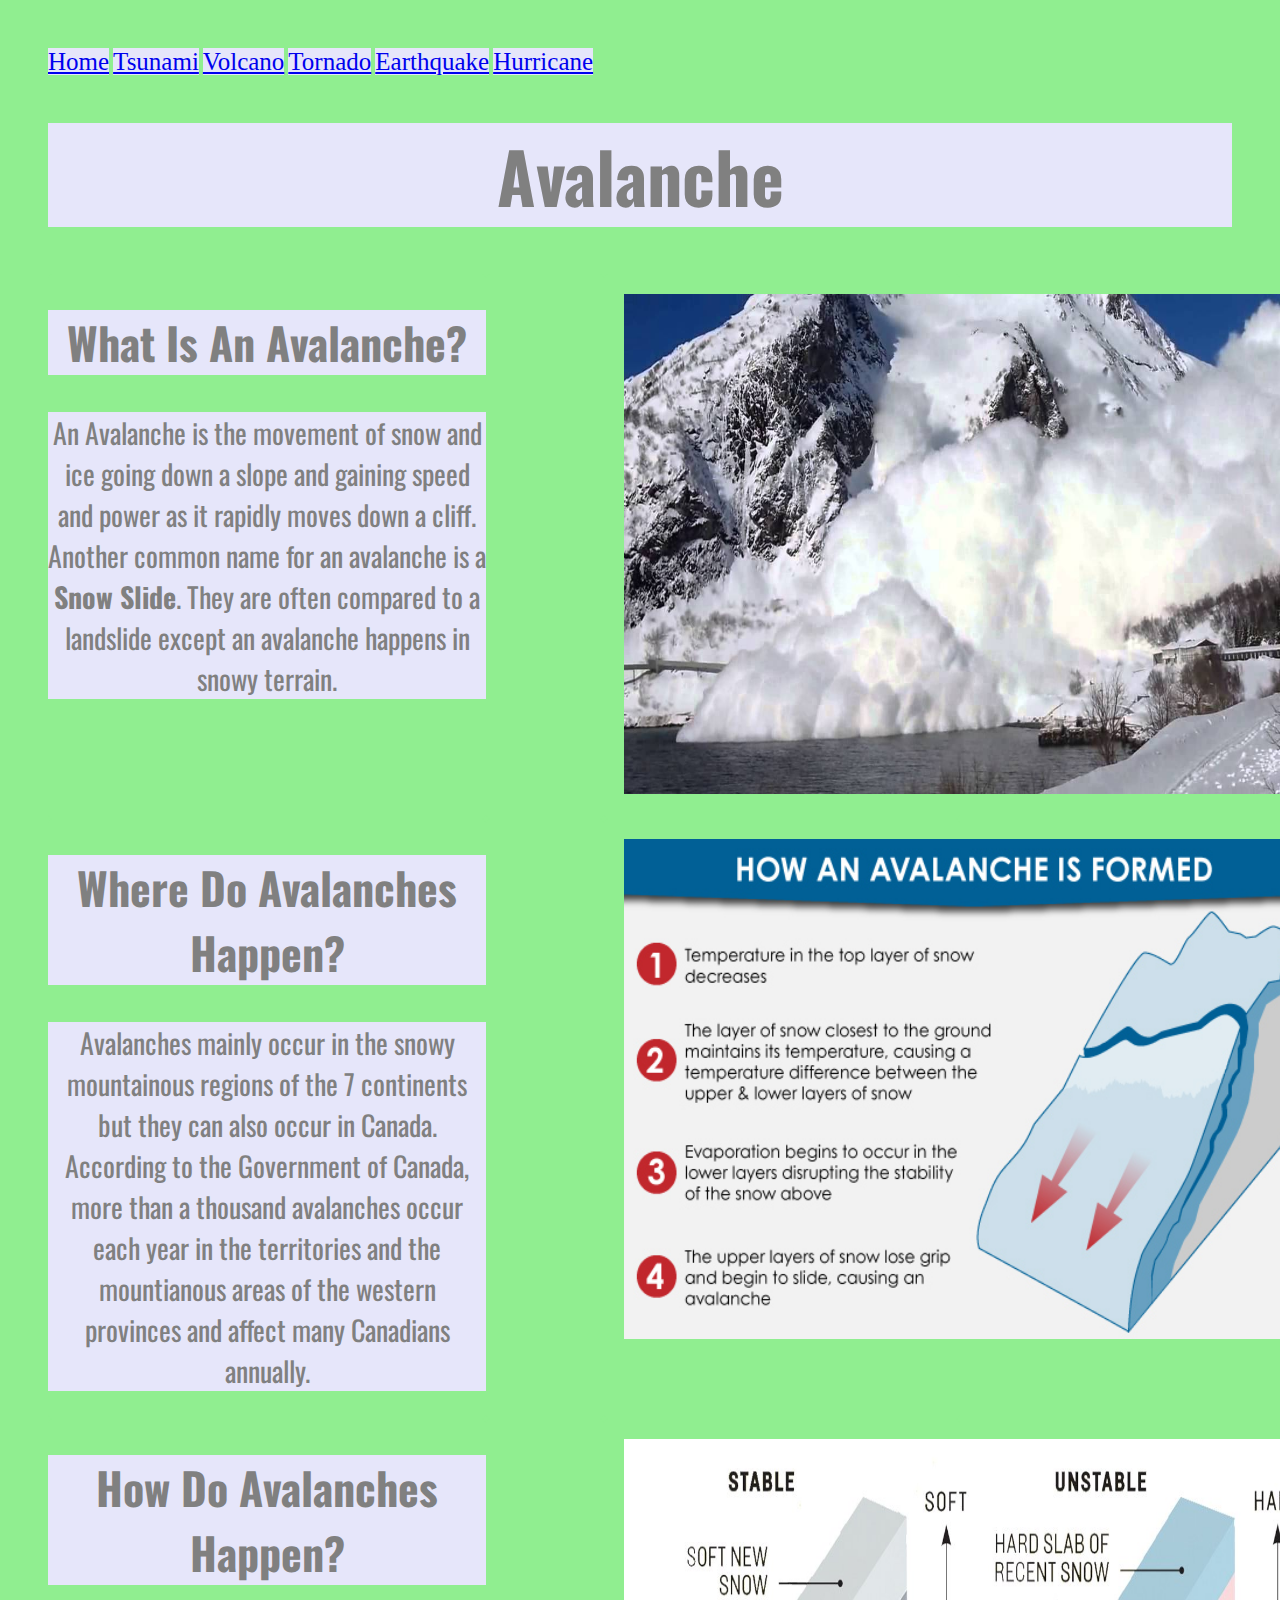
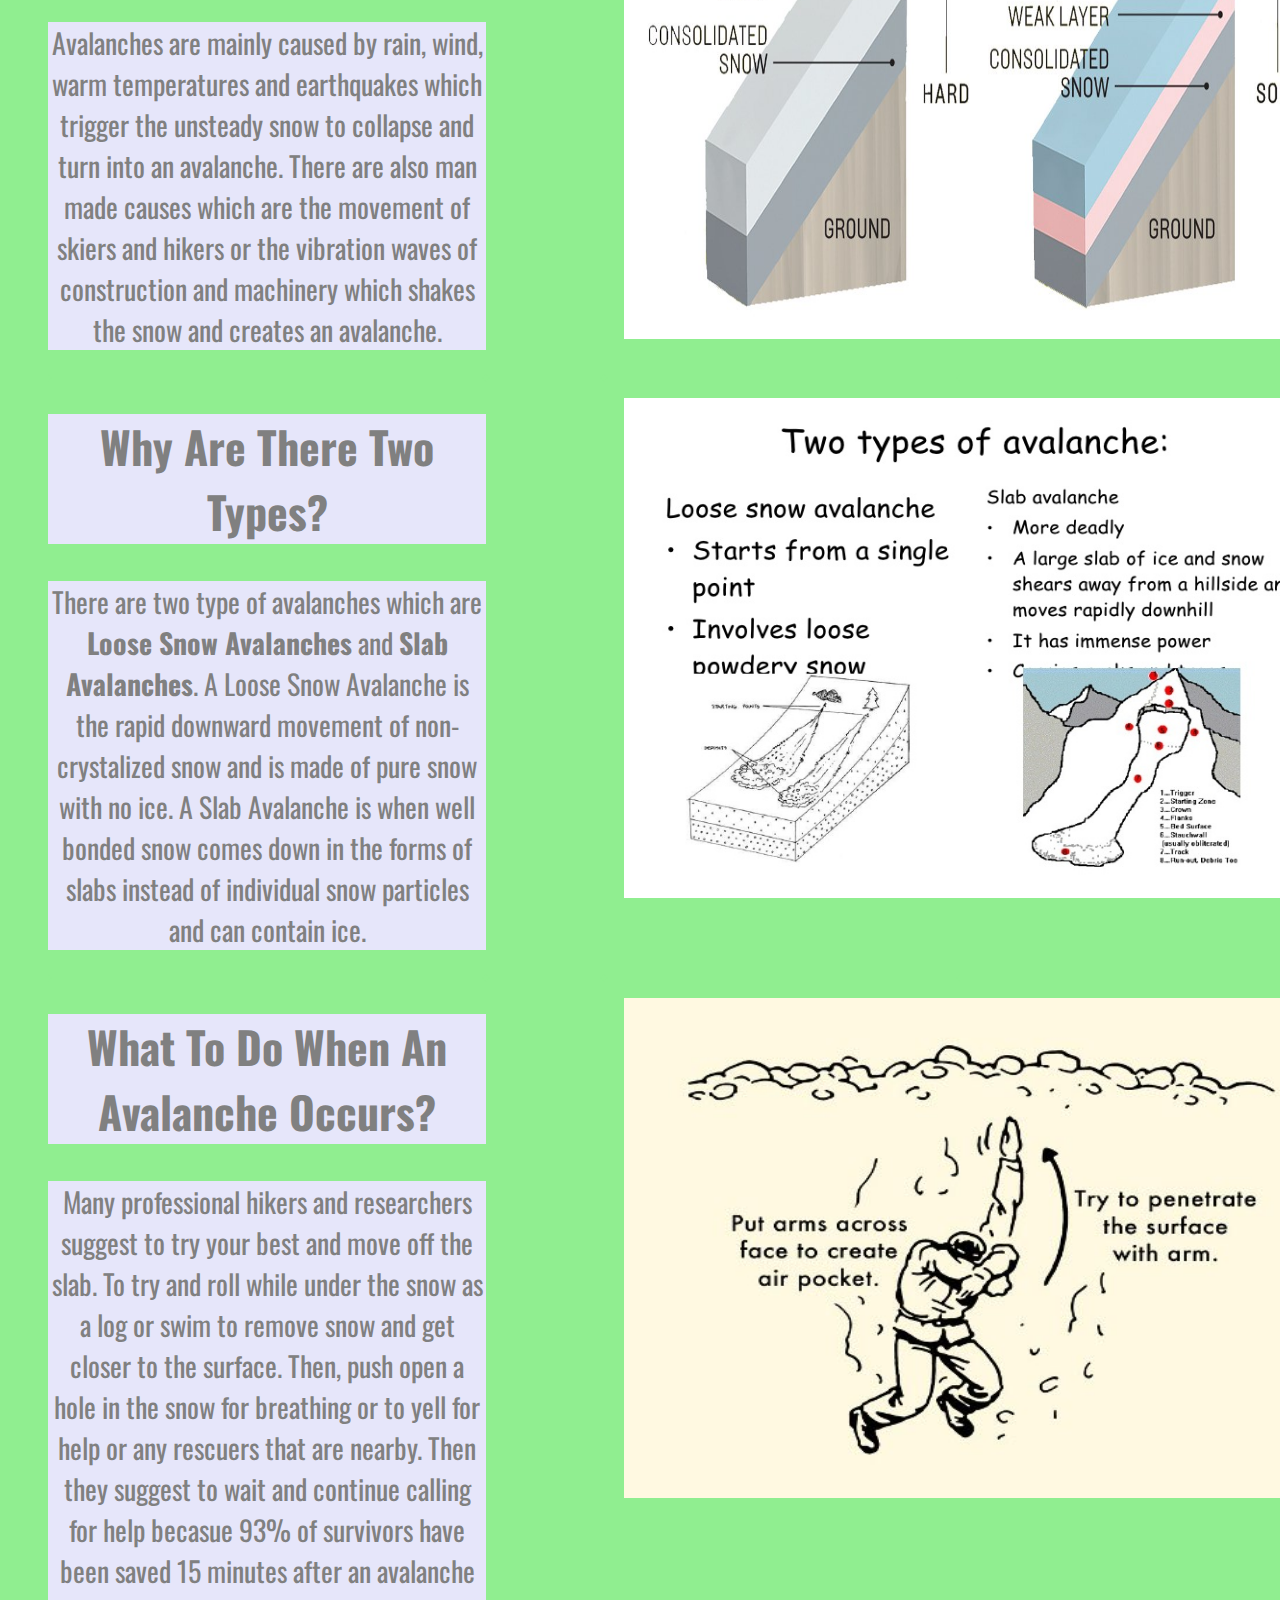
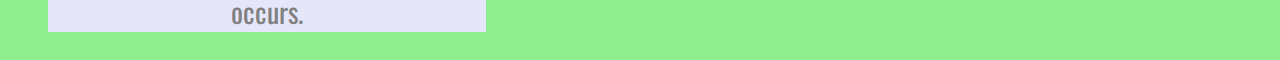
==== commit 9882ee3c: "Update Avalanche.html" ====
--- a/Avalanche.html
+++ b/Avalanche.html
@@ -15,12 +15,12 @@
   <div class="grid">
      <div class="box a"><h2>What Is An Avalanche?</h2>
      <p>An Avalanche is the movement of snow and ice going down a slope and gaining speed and power as it rapidly moves down a cliff. Another
-       common name for an avalanche is a <strong>Snow Slide</strong>. They are often compared to a landslide except an avalanche happens in a
+       common name for an avalanche is a <strong>Snow Slide</strong>. They are often compared to a landslide except an avalanche happens in
        snowy terrain.</p></div>
     <div class="box b"></div>
     <div class="box c"><img src="What is an Avalanche.jpg"></div>
     <div class="box d"><h2>Where Do Avalanches Happen?</h2>
-       <p>Avalanches mainly occur in the snowy mountainous regions of the 7 continents. According to the Government of Canada, more than a
+       <p>Avalanches mainly occur in the snowy mountainous regions of the 7 continents but they can also occur in Canada. According to the Government of Canada, more than a
          thousand avalanches occur each year in the territories and the mountianous areas of the western provinces and affect many Canadians
          annually.</p></div>
     <div class="box e"></div>
@@ -34,11 +34,11 @@
        <div class="box j"><h2>Why Are There Two Types?</h2>
        <p>There are two type of avalanches which are <strong>Loose Snow Avalanches</strong> and <strong>Slab Avalanches</strong>. A Loose Snow
          Avalanche is the rapid downward movement of non-crystalized snow and is made of pure snow with no ice. A Slab Avalanche is when well bonded
-         snow comes down in the forms of slabs instead of individual snow particles.</p></div>
+         snow comes down in the forms of slabs instead of individual snow particles and can contain ice.</p></div>
     <div class="box k"></div>
     <div class="box l"><img src="l10-avalanche-4-728-TWi types of avalanches.jpg"/></div>
        <div class="box m"><h2>What To Do When An Avalanche Occurs?</h2>
-       <p>Many pro hikers and researchers suggest to try your best and move off the slab. To try and roll while under the snow as a log or 
+       <p>Many professional hikers and researchers suggest to try your best and move off the slab. To try and roll while under the snow as a log or 
          swim to remove snow and get closer to the surface. Then, push open a hole in the snow for breathing or to yell for help or any rescuers that
          are nearby. Then they suggest to wait and continue calling for help becasue 93% of survivors have been saved 15 minutes after an avalanche
          occurs.</p></div>
--- a/Avalanche.CSS
+++ b/Avalanche.CSS
@@ -1,14 +1,14 @@
 body {
- background: #ffffff;
+ background-color: lightgreen;
  margin: 20x;
- padding: 50px;
+ padding: 40px;
 }
 
 p {
- colour: #ffffff;
- background-color:;
+  color: grey;
+ background-color: lavender;
  font-family: 'Oswald', sans-serif;
- font-size: 29px;
+ font-size: 28px;
  text-align: center
 }
 
@@ -17,47 +17,75 @@
  position: center;
  font-size: 70px;
  text-align: center;
+ background-color: lavender;
+ color: gray;   
 }
 
 h2 {
  font-family: 'Oswald', sans-serif;
- font-size: 32px;
+ font-size: 44px;
+ background-color: lavender;
+ text-align: center;
+ color: grey;
+ 
 }
 
 h3 {
-  font-size: 29px
+  font-size: 35px;
+  background-color: lavender;
+  color: grey;
+  text-align: center;
 }
+
 li {
  font-family: 'Oswald', sans-serif;
-  font-size: 25px;
+  font-size: 35px;
+  text-align: center;
+  background-color: lightcyan;
+ color: grey;
 }
 
 .grid {
   font-family: 'Oswald', sans-serif;
   width: 1000x;
-  height: 1600px;
+  height: 2000px;
   display: grid;
-  grid-template-columns:33% 9% 30%;
+  grid-template-columns:37% 10% 30%;
   grid-template-rows:30% 30% 20;
+  background-color: lightgreen;
 }
 
-.main image {
+.main img {
 text-align: center;
+width: 700px;
+background-color: lightgreen; 
 }
 
 .box {
   background-color: white;
   color: black;
   border-radius: 5px;
-  padding: 28px;
+  background-color: lightgreen;
 }
 
-img {    
+img {
   height:500px;
-  width: 700px;  
+  width: 700px;
+  text-align: center;
+  padding: 20px;
  }
 
 hr {
   height: 0px;
-  color: black;
+  color: lightcyan;
 }
+
+.Causes {
+  text-align: center;
+  font-size: 30px;
+}
+
+a {
+  font-size: 25px;
+background-color: lavender;
+}
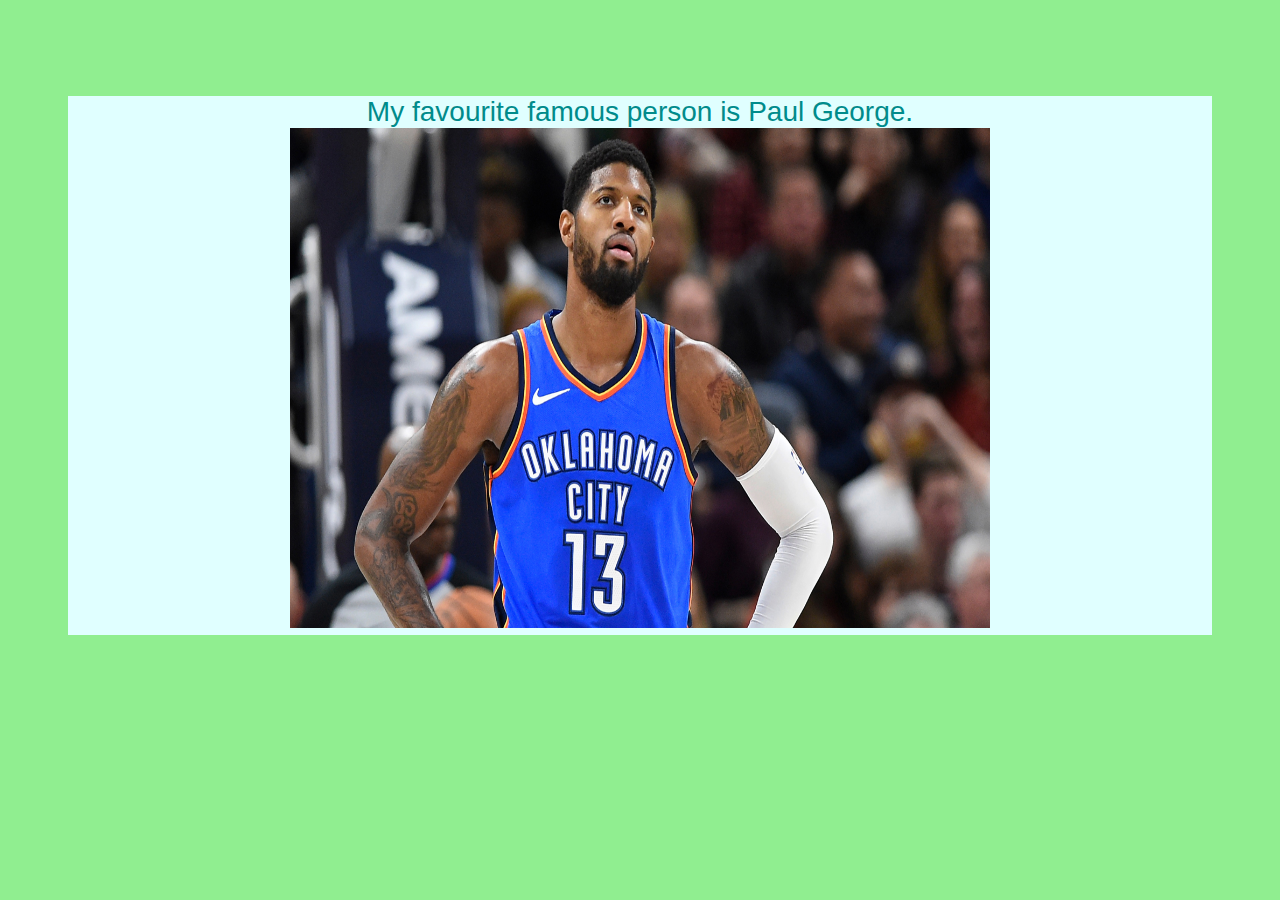
==== commit e476a771: "Update Avalanche.html" ====
--- a/Avalanche.html
+++ b/Avalanche.html
@@ -1,49 +1,17 @@
+
 <!DOCTYPE html>
 <html>
-<head>
-<link href="Avalanche.CSS" type="text/css" rel="stylesheet">
-<link href="https://fonts.googleapis.com/css?family=Oswald" rel="stylesheet">  
+  <head>
+    <title>Justin Palathunkal’s TEJ20 exam</title>
+<link href="style.css" type="text/css" rel="stylesheet">
   </head>
+<!—Justin Palathunkal-->
+<!—Course Code: TEJ20-->
+<!—Date: 1/26/2018-->
+<!—This is Justin Palathunkal’s TEJ20 exam-->
   <body>
-  <a href="index.html">Home</a>
-  <a href="Tsunami.html">Tsunami</a>
-  <a href="Volcano.html">Volcano</a>
-  <a href="Tornado.html">Tornado</a>
-  <a href="Earthquake.html">Earthquake</a>
-  <a href="Hurricanes.html">Hurricane</a>
-    <h1>Avalanche</h1>
-  <div class="grid">
-     <div class="box a"><h2>What Is An Avalanche?</h2>
-     <p>An Avalanche is the movement of snow and ice going down a slope and gaining speed and power as it rapidly moves down a cliff. Another
-       common name for an avalanche is a <strong>Snow Slide</strong>. They are often compared to a landslide except an avalanche happens in
-       snowy terrain.</p></div>
-    <div class="box b"></div>
-    <div class="box c"><img src="What is an Avalanche.jpg"></div>
-    <div class="box d"><h2>Where Do Avalanches Happen?</h2>
-       <p>Avalanches mainly occur in the snowy mountainous regions of the 7 continents but they can also occur in Canada. According to the Government of Canada, more than a
-         thousand avalanches occur each year in the territories and the mountianous areas of the western provinces and affect many Canadians
-         annually.</p></div>
-    <div class="box e"></div>
-       <div class="box f"><img src="avalanche-formation.jpg"/></div>
-       <div class="box g"><h2>How Do Avalanches Happen?</h2>
-       <p>Avalanches are mainly caused by rain, wind, warm temperatures and earthquakes which trigger the unsteady snow to collapse and turn
-         into an avalanche. There are also man made causes which are the movement of skiers and hikers or the vibration waves of construction
-         and machinery which shakes the snow and creates an avalanche.</p></div>
-    <div class="box h"></div>
-    <div class="box i"><img src="avalanche-snowpack-chart- How Avalanches happen.jpg"/></div>
-       <div class="box j"><h2>Why Are There Two Types?</h2>
-       <p>There are two type of avalanches which are <strong>Loose Snow Avalanches</strong> and <strong>Slab Avalanches</strong>. A Loose Snow
-         Avalanche is the rapid downward movement of non-crystalized snow and is made of pure snow with no ice. A Slab Avalanche is when well bonded
-         snow comes down in the forms of slabs instead of individual snow particles and can contain ice.</p></div>
-    <div class="box k"></div>
-    <div class="box l"><img src="l10-avalanche-4-728-TWi types of avalanches.jpg"/></div>
-       <div class="box m"><h2>What To Do When An Avalanche Occurs?</h2>
-       <p>Many professional hikers and researchers suggest to try your best and move off the slab. To try and roll while under the snow as a log or 
-         swim to remove snow and get closer to the surface. Then, push open a hole in the snow for breathing or to yell for help or any rescuers that
-         are nearby. Then they suggest to wait and continue calling for help becasue 93% of survivors have been saved 15 minutes after an avalanche
-         occurs.</p></div>
-    <div class="box m"></div>
-    <div class="box o"><img src="WHat to do during Avalanche.jpg"/></div>
-     </div>
+    <p>My favourite famous person is Paul George. 
+    <img src="paul-george-snubbed.jpg"/>
+</p>
   </body>
 </html>
--- a/style.css
+++ b/style.css
@@ -0,0 +1,90 @@
+body {
+ background-color: lightgreen;
+ margin: 20x;
+ padding: 60px;
+}
+
+p {
+  color: darkcyan;
+ background-color: lightcyan;
+ font-family: 'Oswald', sans-serif;
+ font-size: 28px;
+ text-align: center
+}
+
+h1 {
+ font-family: 'Oswald', sans-serif;
+ position: center;
+ font-size: 75px;
+ text-align: center;
+ background-color: lightcyan;
+ color: darkcyan;   
+}
+
+h2 {
+ font-family: 'Oswald', sans-serif;
+ font-size: 60px;
+ background-color: lightcyan;
+ text-align: center;
+ color: darkcyan;
+ 
+}
+
+h3 {
+  font-size: 35px;
+  background-color: lightcyan;
+  color: darkcyan;
+  text-align: center;
+}
+
+li {
+ font-family: 'Oswald', sans-serif;
+  font-size: 35px;
+  text-align: center;
+  background-color: lightcyan;
+ color: darkcyan;
+}
+
+.grid {
+  font-family: 'Oswald', sans-serif;
+  width: 1000x;
+  height: 1800px;
+  display: grid;
+  grid-template-columns:40% 10% 30%;
+  grid-template-rows:30% 30% 20;
+  background-color: lightgreen;
+}
+
+.main img {
+text-align: center;
+width: 700px;
+background-color: lightgreen; 
+}
+
+.box {
+  background-color: white;
+  color: black;
+  border-radius: 5px;
+  background-color: lightgreen;
+}
+
+img {
+  height:500px;
+  width: 700px;
+  text-align: center;
+ }
+
+hr {
+  height: 0px;
+  color: lightcyan;
+}
+
+.Causes {
+  text-align: center;
+  font-size: 30px;
+}
+
+.introduction {
+  background-color: lightcyan;
+  color: darkcyan;
+}
